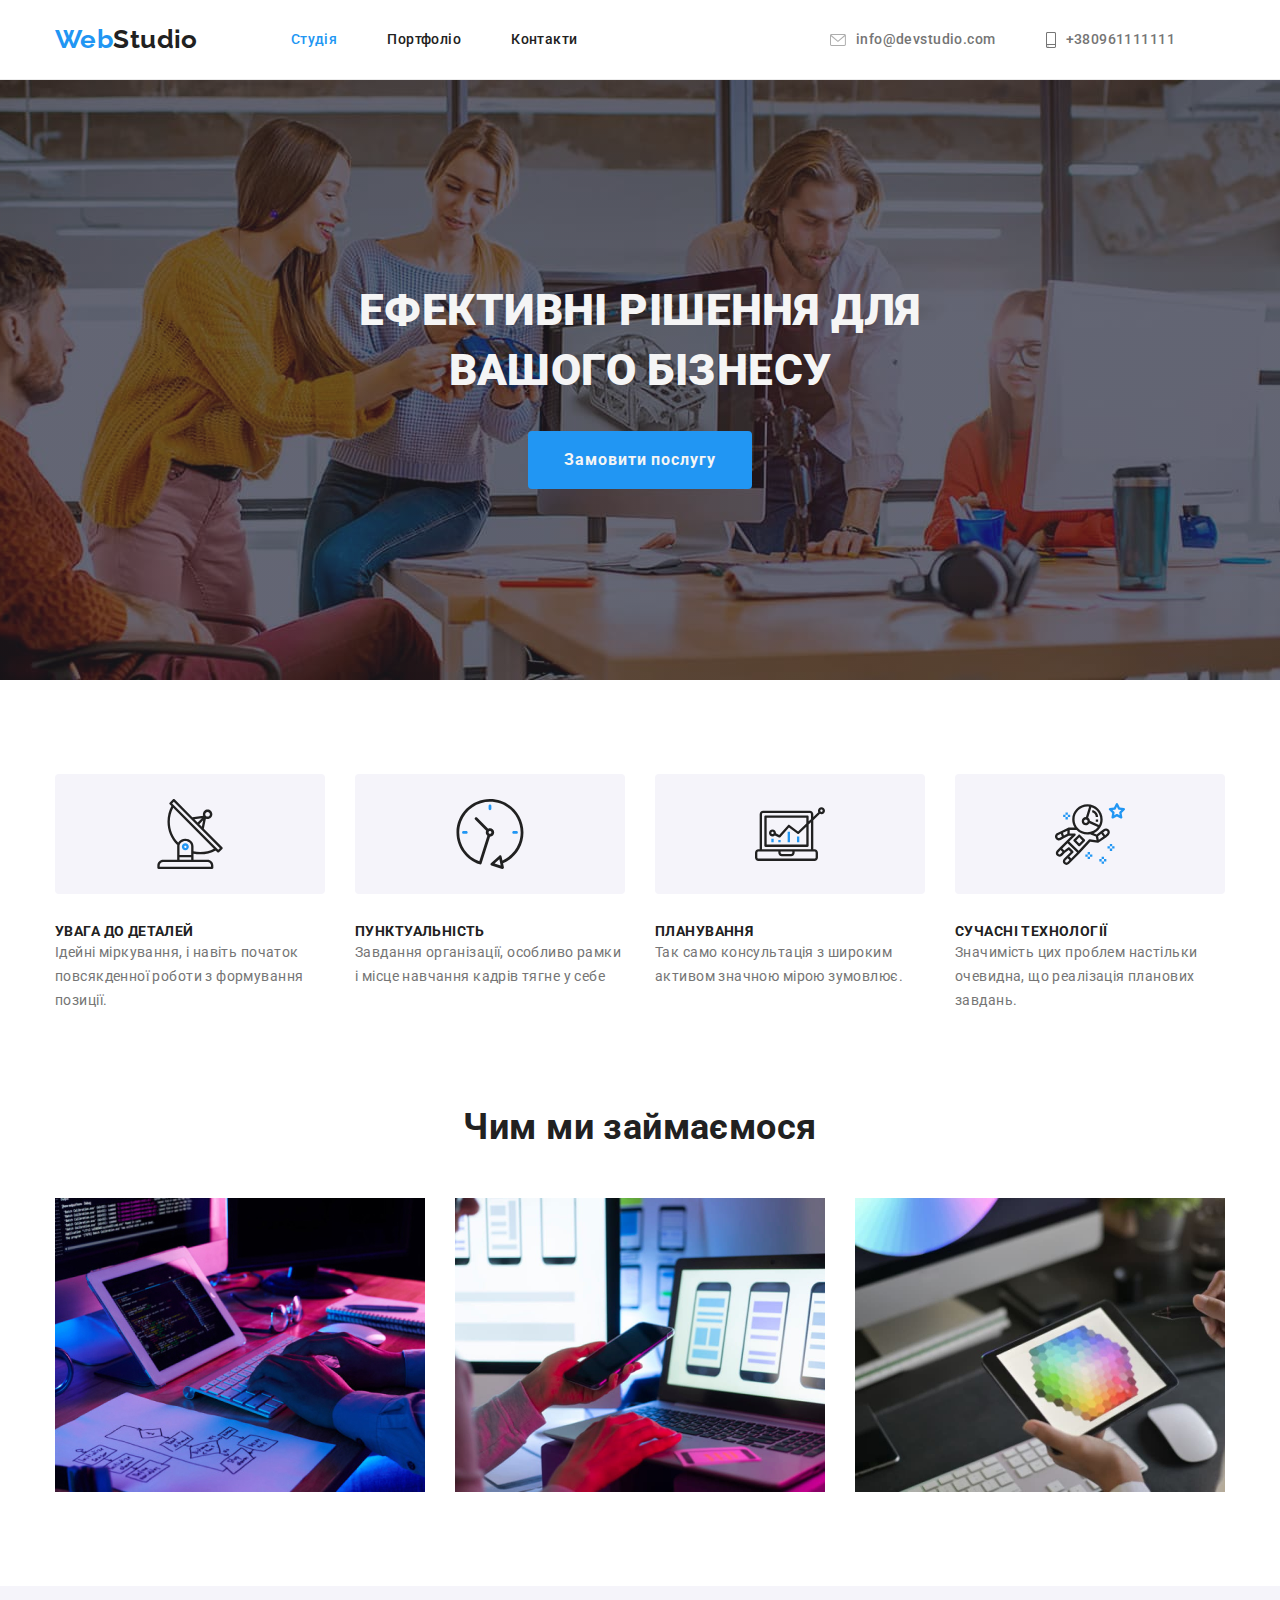
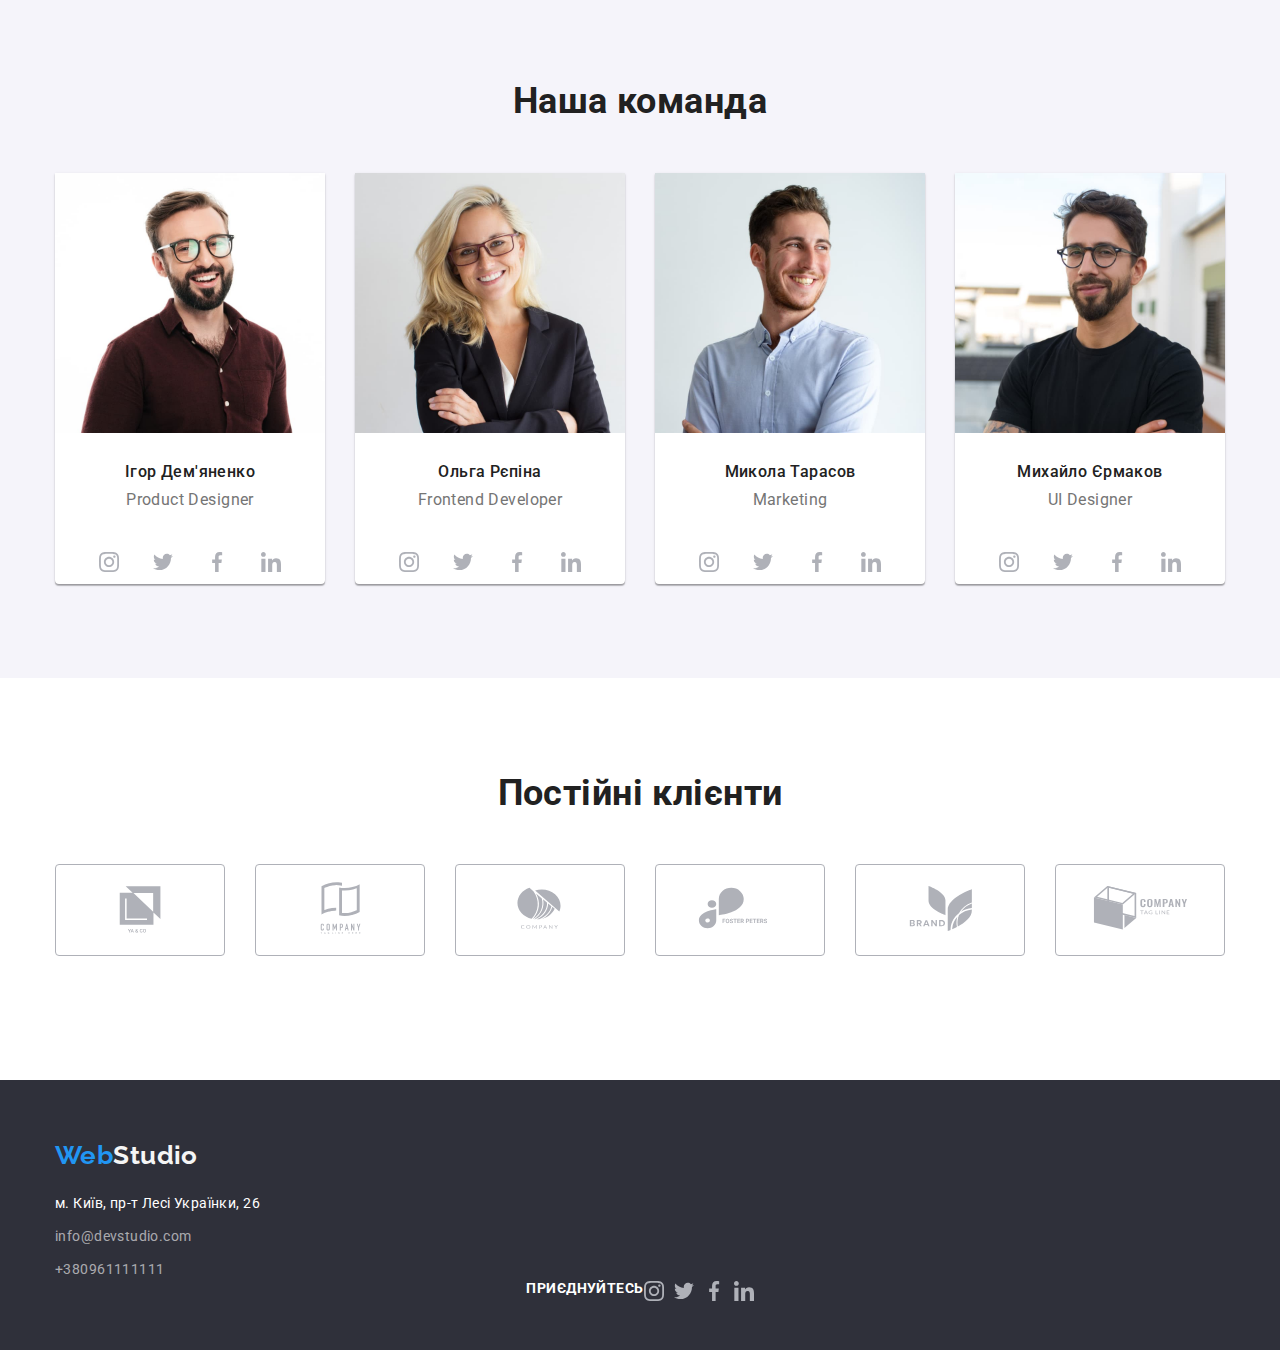
==== index.html @ 4e3a35bb "Initial commit" ====
<!DOCTYPE html>
<html lang="uk">
  <head>
    <meta charset="UTF-8" />
    <meta http-equiv="X-UA-Compatible" content="IE=edge" />
    <meta name="viewport" content="width=device-width, initial-scale=1.0" />

    <title>Web Studio</title>

    <!-- Стилі -->

    <link rel="preconnect" href="https://fonts.googleapis.com" />
    <link rel="preconnect" href="https://fonts.gstatic.com" crossorigin />
    <link
      href="https://fonts.googleapis.com/css2?family=Raleway:wght@700&family=Roboto:wght@400;500;700;900&display=swap"
      rel="stylesheet"
    />
    <link
      rel="stylesheet"
      href="https://cdnjs.cloudflare.com/ajax/libs/modern-normalize/1.1.0/modern-normalize.min.css"
    />
    <link rel="stylesheet" href="./css/styles.css" />
  </head>

  <body>
    <!-- Шапка -->

    <header class="header">
      <div class="container main-nav">
        <nav class="main-nav">
          <a id="logo" href="./index.html" class="logo-pr"
            ><span class="logo-head">Web</span>Studio</a
          >

          <ul class="nav-list">
            <li class="item">
              <a href="" class="nav-link current">Студія</a>
            </li>
            <li class="item">
              <a href="./portfolio.html" class="nav-link">Портфоліо</a>
            </li>
            <li class="item"><a href="" class="nav-link">Контакти</a></li>
          </ul>
        </nav>

        <!--Контакти-->

        <ul class="nav-contact">
          <li>
            <a href="mailto:info@devstudio.com" class="contact-link">
              <svg class="header-icon" width="16" height="12">
                <use href="./images/symbol-defs.svg#icon-envelope"></use>
              </svg>
              info@devstudio.com
            </a>
          </li>
          <li>
            <a href="tel:+380961111111" class="contact-link">
              <svg class="header-icon" width="10" height="16">
                <use href="./images/symbol-defs.svg#icon-smartphone"></use>
              </svg>
              +380961111111</a
            >
          </li>
        </ul>
      </div>
    </header>

    <!-- Загальга Інформація-->

    <main>
      <!-- Гасло + замовлення -->

      <section class="hero section">
        <div class="container">
          <h1 class="hero-title">Ефективні рішення для вашого бізнесу</h1>
          <button class="button">Замовити послугу</button>
        </div>
      </section>

      <!-- Пояснення роботи  -->

      <section class="section about">
        <div class="container">
          <h2 class="visually-hidden">Прихований</h2>
          <ul class="title">
            <li class="list-title">
              <div class="bg-icon-title">
                <svg class="icon-hero" width="70" height="70">
                  <use href="./images/symbol-defs.svg#icon-antenna"></use>
                </svg>
              </div>
              <h3 class="about-title">УВАГА ДО ДЕТАЛЕЙ</h3>
              <p class="about-text">
                Ідейні міркування, і навіть початок повсякденної роботи з
                формування позиції.
              </p>
            </li>
            <li class="list-title icon-vector">
              <div class="bg-icon-title">
                <svg class="icon-hero" width="70" height="70">
                  <use href="./images/symbol-defs.svg#icon-clock"></use>
                </svg>
              </div>
              <h3 class="about-title">ПУНКТУАЛЬНІСТЬ</h3>
              <p class="about-text">
                Завдання організації, особливо рамки і місце навчання кадрів
                тягне у себе
              </p>
            </li>
            <li class="list-title icon-diagrama">
              <div class="bg-icon-title">
                <svg class="icon-hero" width="70" height="70">
                  <use href="./images/symbol-defs.svg#icon-diagram"></use>
                </svg>
              </div>
              <h3 class="about-title">ПЛАНУВАННЯ</h3>
              <p class="about-text">
                Так само консультація з широким активом значною мірою зумовлює.
              </p>
            </li>
            <li class="list-title icon-astronaut">
              <div class="bg-icon-title">
                <svg class="icon-hero" width="70" height="70">
                  <use href="./images/symbol-defs.svg#icon-astronaut"></use>
                </svg>
              </div>
              <h3 class="about-title">СУЧАСНІ ТЕХНОЛОГІЇ</h3>
              <p class="about-text">
                Значимість цих проблем настільки очевидна, що реалізація
                планових завдань.
              </p>
            </li>
          </ul>
        </div>
      </section>

      <!-- Чим займаємось -->

      <section class="section">
        <div class="container">
          <h2 class="section-title">Чим ми займаємося</h2>

          <ul class="work-list">
            <li class="works-item">
              <img src="./img/box.jpg" alt="комп'ютер" width="370" />
            </li>
            <li class="works-item">
              <img src="./img/image-1.jpg" alt="Телефон" width="370" />
            </li>
            <li class="works-item">
              <img src="./img/image-2.jpg" alt="Планшет" width="370" />
            </li>
          </ul>
        </div>
      </section>

      <!-- Працівники -->

      <section class="section team-work">
        <div class="container">
          <h2 class="section-title">Наша команда</h2>

          <ul class="team-list">
            <li class="team">
              <img
                src="./img/image-3.jpg"
                alt="Дизайнер продукту"
                width="270"
              />
              <div class="team-box">
                <h3 class="team-name">Ігор Дем'яненко</h3>
                <p lang="en" class="team-position">Product Designer</p>
              </div>

              <ul class="box-icon-iteam">
                <li>
                  <a
                    href="https://www.instagram.com/"
                    class="link-icon"
                    target="_blank"
                    rel="noopener nooreferrer nofollow "
                  >
                    <svg class="icon-team" width="20" height="20">
                      <use
                        href="./images/symbol-defs.svg#icon-instagram"
                        class="icon-team-style"
                      ></use>
                    </svg>
                  </a>
                </li>

                <li>
                  <a
                    href="https://twitter.com/"
                    class="link-icon"
                    target="_blank"
                    rel="noopener nooreferrer nofollow "
                  >
                    <svg class="icon-team" width="20" height="20">
                      <use
                        href="./images/symbol-defs.svg#icon-twitter"
                        class="icon-team-style"
                      ></use>
                    </svg>
                  </a>
                </li>

                <li>
                  <a
                    href="https://www.facebook.com/"
                    class="link-icon"
                    target="_blank"
                    rel="noopener nooreferrer nofollow "
                  >
                    <svg class="icon-team" width="20" height="20">
                      <use
                        href="./images/symbol-defs.svg#icon-facebook"
                        class="icon-team-style"
                      ></use>
                    </svg>
                  </a>
                </li>

                <li>
                  <a
                    href="https://www.linkedin.com/"
                    class="link-icon"
                    target="_blank"
                    rel="noopener nooreferrer nofollow "
                  >
                    <svg class="icon-team" width="20" height="20">
                      <use
                        href="./images/symbol-defs.svg#icon-linkedin"
                        class="icon-team-style"
                      ></use>
                    </svg>
                  </a>
                </li>
              </ul>
            </li>

            <li class="team">
              <img
                src="./img/image-4.jpg"
                alt="Фронтальний розробник"
                width="270"
              />
              <div class="team-box">
                <h3 class="team-name">Ольга Рєпіна</h3>
                <p lang="en" class="team-position">Frontend Developer</p>
              </div>

              <ul class="box-icon-iteam">
                <li>
                  <a
                    href="https://www.instagram.com/"
                    class="link-icon"
                    target="_blank"
                    rel="noopener nooreferrer nofollow "
                  >
                    <svg class="icon-team" width="20" height="20">
                      <use href="./images/symbol-defs.svg#icon-instagram"></use>
                    </svg>
                  </a>
                </li>
                <li>
                  <a
                    href="https://twitter.com/"
                    class="link-icon"
                    target="_blank"
                    rel="noopener nooreferrer nofollow "
                  >
                    <svg class="icon-team" width="20" height="20">
                      <use href="./images/symbol-defs.svg#icon-twitter"></use>
                    </svg>
                  </a>
                </li>
                <li>
                  <a
                    href="https://www.facebook.com/"
                    class="link-icon"
                    target="_blank"
                    rel="noopener nooreferrer nofollow "
                  >
                    <svg class="icon-team" width="20" height="20">
                      <use href="./images/symbol-defs.svg#icon-facebook"></use>
                    </svg>
                  </a>
                </li>
                <li>
                  <a
                    href="https://www.linkedin.com/"
                    class="link-icon"
                    target="_blank"
                    rel="noopener nooreferrer nofollow "
                  >
                    <svg class="icon-team" width="20" height="20">
                      <use href="./images/symbol-defs.svg#icon-linkedin"></use>
                    </svg>
                  </a>
                </li>
              </ul>
            </li>

            <li class="team">
              <img src="./img/image-5.jpg" alt="Маркетолог" width="270" />
              <div class="team-box">
                <h3 class="team-name">Микола Тарасов</h3>
                <p lang="en" class="team-position">Marketing</p>
              </div>

              <ul class="box-icon-iteam">
                <li>
                  <a
                    href="https://www.instagram.com/"
                    class="link-icon"
                    target="_blank"
                    rel="noopener nooreferrer nofollow "
                  >
                    <svg class="icon-team" width="20" height="20">
                      <use href="./images/symbol-defs.svg#icon-instagram"></use>
                    </svg>
                  </a>
                </li>
                <li>
                  <a
                    href="https://twitter.com/"
                    class="link-icon"
                    target="_blank"
                    rel="noopener nooreferrer nofollow "
                  >
                    <svg class="icon-team" width="20" height="20">
                      <use href="./images/symbol-defs.svg#icon-twitter"></use>
                    </svg>
                  </a>
                </li>
                <li>
                  <a
                    href="https://www.facebook.com/"
                    class="link-icon"
                    target="_blank"
                    rel="noopener nooreferrer nofollow "
                  >
                    <svg class="icon-team" width="20" height="20">
                      <use href="./images/symbol-defs.svg#icon-facebook"></use>
                    </svg>
                  </a>
                </li>
                <li>
                  <a
                    href="https://www.linkedin.com/"
                    class="link-icon"
                    target="_blank"
                    rel="noopener nooreferrer nofollow "
                  >
                    <svg class="icon-team" width="20" height="20">
                      <use href="./images/symbol-defs.svg#icon-linkedin"></use>
                    </svg>
                  </a>
                </li>
              </ul>
            </li>

            <li class="team">
              <img src="./img/image-6.jpg" alt="Дизайнер" width="270" />
              <div class="team-box">
                <h3 class="team-name">Михайло Єрмаков</h3>
                <p lang="en" class="team-position">UI Designer</p>
              </div>

              <ul class="box-icon-iteam">
                <li class>
                  <a
                    href="https://www.instagram.com/"
                    class="link-icon"
                    target="_blank"
                    rel="noopener nooreferrer nofollow "
                  >
                    <svg class="icon-team" width="20" height="20">
                      <use href="./images/symbol-defs.svg#icon-instagram"></use>
                    </svg>
                  </a>
                </li>

                <li>
                  <a
                    href="https://twitter.com/"
                    class="link-icon"
                    target="_blank"
                    rel="noopener nooreferrer nofollow "
                  >
                    <svg class="icon-team" width="20" height="20">
                      <use href="./images/symbol-defs.svg#icon-twitter"></use>
                    </svg>
                  </a>
                </li>

                <li>
                  <a
                    href="https://www.facebook.com/"
                    class="link-icon"
                    target="_blank"
                    rel="noopener nooreferrer nofollow "
                  >
                    <svg class="icon-team" width="20" height="20">
                      <use href="./images/symbol-defs.svg#icon-facebook"></use>
                    </svg>
                  </a>
                </li>

                <li>
                  <a
                    href="https://www.linkedin.com/"
                    class="link-icon"
                    target="_blank"
                    rel="noopener nooreferrer nofollow "
                  >
                    <svg class="icon-team" width="20" height="20">
                      <use href="./images/symbol-defs.svg#icon-linkedin"></use>
                    </svg>
                  </a>
                </li>
              </ul>
            </li>
          </ul>
        </div>
      </section>

      <!-- Compagny team -->

      <section class="section">
        <div class="container"></div>
        <h2 class="section-title">Постійні клієнти</h2>
        <ul class="reg-custom">
          <li class="compagny">
            <a href="" class="link-compagny">
              <svg class="icon-compagny" width="106" height="60">
                <use href="./images/symbol-defs.svg#icon-Logo-1"></use>
              </svg>
            </a>
          </li>

          <li class="compagny">
            <a href="" class="link-compagny">
              <svg class="icon-compagny" width="106" height="60">
                <use href="./images/symbol-defs.svg#icon-Logo-2"></use>
              </svg>
            </a>
          </li>

          <li class="compagny">
            <a href="" class="link-compagny">
              <svg class="icon-compagny" width="106" height="60">
                <use href="./images/symbol-defs.svg#icon-Logo-3"></use>
              </svg>
            </a>
          </li>

          <li class="compagny">
            <a href="" class="link-compagny">
              <svg class="icon-compagny" width="106" height="60">
                <use href="./images/symbol-defs.svg#icon-Logo-4"></use>
              </svg>
            </a>
          </li>

          <li class="compagny">
            <a href="" class="link-compagny">
              <svg class="icon-compagny" width="106" height="60">
                <use href="./images/symbol-defs.svg#icon-Logo-5"></use>
              </svg>
            </a>
          </li>

          <li class="compagny">
            <a href="" class="link-compagny">
              <svg class="icon-compagny" width="106" height="60">
                <use href="./images/symbol-defs.svg#icon-Logo-6"></use>
              </svg>
            </a>
          </li>
        </ul>
      </section>
    </main>

    <!-- Футер -->

    <footer class="order">
      <div class="container">
        <a id="logo-footer" href="./index.html" class="logo"
          ><span class="logo-footer">Web</span>Studio</a
        >

        <address class="adress">
          <ul class="information">
            <li class="information">
              <a
                href="https://goo.gl/maps/iiFqqTPr8g5T6caD6"
                class="mail"
                target="_blank"
                title="Google Maps"
                >м. Київ, пр-т Лесі Українки, 26</a
              >
            </li>
            <li class="information">
              <a href="mailto:info@devstudio.com" class="info"
                >info@devstudio.com</a
              >
            </li>
            <li class="information">
              <a href="tel:+380961111111" class="info">+380961111111</a>
            </li>
          </ul>
        </address>
      </div>

      <!-- Social -->

      <div class="box-icon-foot">
        <h3 class="about-title social">Приєднуйтесь</h3>
        <ul class="box-icon-iteam">
          <li>
            <a
              href="https://www.instagram.com/"
              target="_blank"
              rel="noopener nooreferrer nofollow "
            >
              <svg class="icon-team" width="20" height="20">
                <use href="./images/symbol-defs.svg#icon-instagram"></use>
              </svg>
            </a>
          </li>
          <li>
            <a
              href="https://twitter.com/"
              target="_blank"
              rel="noopener nooreferrer nofollow "
            >
              <svg class="icon-team" width="20" height="20">
                <use href="./images/symbol-defs.svg#icon-twitter"></use>
              </svg>
            </a>
          </li>
          <li>
            <a
              href="https://www.facebook.com/"
              target="_blank"
              rel="noopener nooreferrer nofollow "
            >
              <svg class="icon-team" width="20" height="20">
                <use href="./images/symbol-defs.svg#icon-facebook"></use>
              </svg>
            </a>
          </li>
          <li>
            <a
              href="https://www.linkedin.com/"
              target="_blank"
              rel="noopener nooreferrer nofollow "
            >
              <svg class="icon-team" width="20" height="20">
                <use href="./images/symbol-defs.svg#icon-linkedin"></use>
              </svg>
            </a>
          </li>
        </ul>
      </div>
    </footer>
  </body>
</html>
---- css/styles.css ----
:root {
    --primary-text-color: #212121;
    --primary-white-color:  #F5F5F5;
    --title-text-color:#757575;
    --actent-color: #2196F3;
}


body {
    background-color: #ffffff;
    color: var(--primary-text-color);
    font-family: Roboto, sans-serif;
    letter-spacing: 0.03em;
    font-size: 14px;
    
}

h1,h2,h3,h4,h5,h6,p {
    margin: 0px;
}
 


ul {
    list-style: none;
    padding: 0;
    margin:0 ;
}

.visually-hidden {
    position: absolute;
    width: 1px;
    height: 1px;
    margin: -1px;
    border: 0;
    padding: 0;
    
    white-space: nowrap;
    clip-path: inset(100%);
    clip: rect(0 0 0 0);
    overflow: hidden;
}

/* header */

.header{
    border-bottom: 1px solid #ececec;
    padding: 24px 0;
}

.header-icon{
    margin-right: 10px;
    fill: #757575;
}

.header-icon:hover,
.header-icon:focus{
    fill: var(--actent-color);
}



/* contaire */

.container{
    width: 1200px;
    margin-left: auto;
    margin-right: auto;
    padding-left: 15px;
    padding-right: 15px;
}

.project-icon {
    display: flex;
    flex-wrap: wrap;
    gap: 30px;
    margin-top: 34px;
}

.project-titles{

width: calc((100% - 60px) / 3);

border: 1px solid #EEEEEE;
}

.project-title{
    color: var(--primary-text-color);
    font-size: 18px;
    line-height: 2;
    letter-spacing: 0.06em;
    }
    
    .project-list{
    color: var(--title-text-color);
    font-size: 16px;
    line-height: 1.88;
    margin-top: 4px;
    }

 .box-title{
  padding:20px 24px;
 }




.main-nav {
    display: flex;
    align-items: center ;
    margin-right: auto;
}


/* site-nav */

.contact-link , 
.nav-link{
    display: block;


    color:  var(--primary-text-color);
    font-weight: 500;
    line-height: 1.14;
    text-decoration: none;
}


.contact-link {
    margin-right: 50px;
    color: #757575;
    align-items: center;
    display: flex;
}

.contact-link:hover,
.contact-link:focus {
    color: var(--actent-color);
}

.nav-contact {
    display: flex;
    list-style: none;
    align-items: center;
}

 .nav-link:hover,
 .nav-link:focus{
color: var(--actent-color);
}

.nav-link.current{
    color: var(--actent-color);
}

.nav-list{
    display: flex;
    margin-left: 93px;
}

.nav-list .item:not(:last-child) {
    margin-right: 50px;
}


/* Section */

.section{
    padding-bottom: 94px;
    padding-top: 94px;
     
}



.list-title{
    margin-right: 30px;
    width: 270px;
}

.list-title:last-child {
    margin-right: 0;
}
    
.title {
    list-style: none;
    display: flex;
}

.section-title {
    font-size: 36px;
    line-height: 1.17;
    text-align: center;
    margin-bottom: 50px;
    margin-top: 0;
}

    .bg-icon-title{
    display: flex;
    align-items: center;
    justify-content: center;
    margin-bottom: 30px;  
    width: 270px;
    height: 120px;
    border-radius: 4px;
    background-color: #F5F4FA;

    }


.about{
    padding-bottom: 0;
}

.about-text{
color: var(--title-text-color);
font-size: 14px;
line-height: 1.72;

}
.about-title{
font-size: 14px;
line-height: 1.14; 
text-transform: uppercase;
}

.work-list {
    color: #212121;
    list-style: none;
    display: flex;
    align-items: center;
}

.works-item:not(:last-child) {
    margin-right: 30px;
}

.team{
    width: 270px;
    background-color: #ffffff;
    box-shadow: 0px 1px 3px rgba(0, 0, 0, 0.12), 0px 1px 1px rgba(0, 0, 0, 0.14), 0px 2px 1px rgba(0, 0, 0, 0.2);
    border-radius: 0px 0px 4px 4px;
}

.team-list{
    display: flex;
    align-items: center;
}




.team:not(:last-child) {
    margin-right: 30px;
}

.team-name{
margin-bottom: 10px;

color: var(--primary-text-color);
font-weight: 500;
font-size: 16px;
line-height: 1.18;
text-align: center;
}

.team-position{


color: var(--title-text-color);
font-size: 16px;
line-height: 1.18;
text-align: center;

}

.team-work{
    background-color: #F5F4FA;;
}

.team-box{
    padding: 30px 0px;
}

img{
    display: block;
}


/* Hero */
.hero-title {
width: 696px;
margin: 0 auto;
margin-bottom: 30px;

color: var(--primary-white-color);
    font-weight: 900;
    font-size: 44px;
    line-height: 1.37;
    text-align: center;
    text-transform: uppercase;
}

.hero{
max-width: 1600px;
height: 600px;
margin-left: auto;
margin-right: auto;
padding: 200px 0;
background-repeat: no-repeat;
background-position: center;
background-size: cover;
text-align: center;
background-color: var(--title-text-color);

background-image:linear-gradient(to right, rgba(47, 48, 58, 0.4), rgba(47, 48, 58, 0.4)),
url('../img/br-studio.jpg');  
}

/* Button */
.button{
    
border-radius: 4px;

padding: 10px 32px;

    color:var(--primary-white-color); 
    background-color: var(--actent-color);
    cursor: pointer;
    border: 4px solid transparent;

    font-weight: 700;
    font-size: 16px;
    line-height: 1.87;
    letter-spacing: 0.06em;
    
    
}

.button-portfolio{
    padding: 6px 22px;
    color:#000000;
    background-color: #F5F4FA;
    font-weight: 500;
    font-size: 16px;
    line-height: 1.63;
    border-radius: 4px;
    text-align: center;
    border: 4px solid transparent;
    cursor: pointer;
}

.button-portfolio:hover,
.button-portfolio:focus {
    color: #ffffff;
    background-color: var(--actent-color);
}

.box-button{
    display: flex;
    justify-content:center;
    gap:8px;
}

/* Logo */

.logo , 
.logo-pr {
font-family: 'Raleway';
font-weight: 700;
font-size: 26px;
line-height: 1.2;
text-decoration: none;
}

.logo {
    color: #F5F5F5;
}

.information{
    display: flex;
    flex-direction: column;
    gap: 9px;
}

.logo-pr {
color: #212121;
list-style: none;
}

.logo-head , 
.logo-footer {
 color: #2196F3;
 text-decoration: none;
}

/* adress */

.adress{
    margin-top: 20px;
}

.order{
    background-color: #2F303A;
    height: 270px;
    padding:60px 0;
}

.info , 
.mail {
font-style: normal;
line-height: 1.71;
}

.mail {
    color: #ffffff;
    text-decoration: none;
}

/* info */

.info {
color: rgba(255, 255, 255, 0.6);
 text-decoration: none;
}

.info:hover,
.info:focus{
    color: var(--actent-color);
}

/* Постійні клієнти */

.reg-custom {
    display: flex;
    justify-content: center;
}

.compagny{
    align-items: center;
    display: inline-flex;
    margin-bottom: 30px;
    width: 170px;
    height: 92px;
    border:1px solid #AFB1B8;
    border-radius: 4px;
    /* filter: drop-shadow(0px 4px 4px rgba(0, 0, 0, 0.25)); */
}

.compagny:not(:last-child) {
    margin-right: 30px;
}


.box-icon-iteam {
    display: flex;
    justify-content: center;
    gap:10px;
}

.icon-compagny{
    margin-left: 32px;
}

.icon-team{
    fill: currentColor;
}

.link-icon{
    display: flex;
    align-items: center;
    padding: 12px;
    border-radius: 50%;
    color:var(--primary-white-color);
}


.link-icon:focus,
.link-icon:hover{
color:var(--primary-white-color);
background:var(--actent-color);
}

.box-icon-foot{
    display: flex;
    justify-content: center;
}

.social{
color: #ffffff;
}
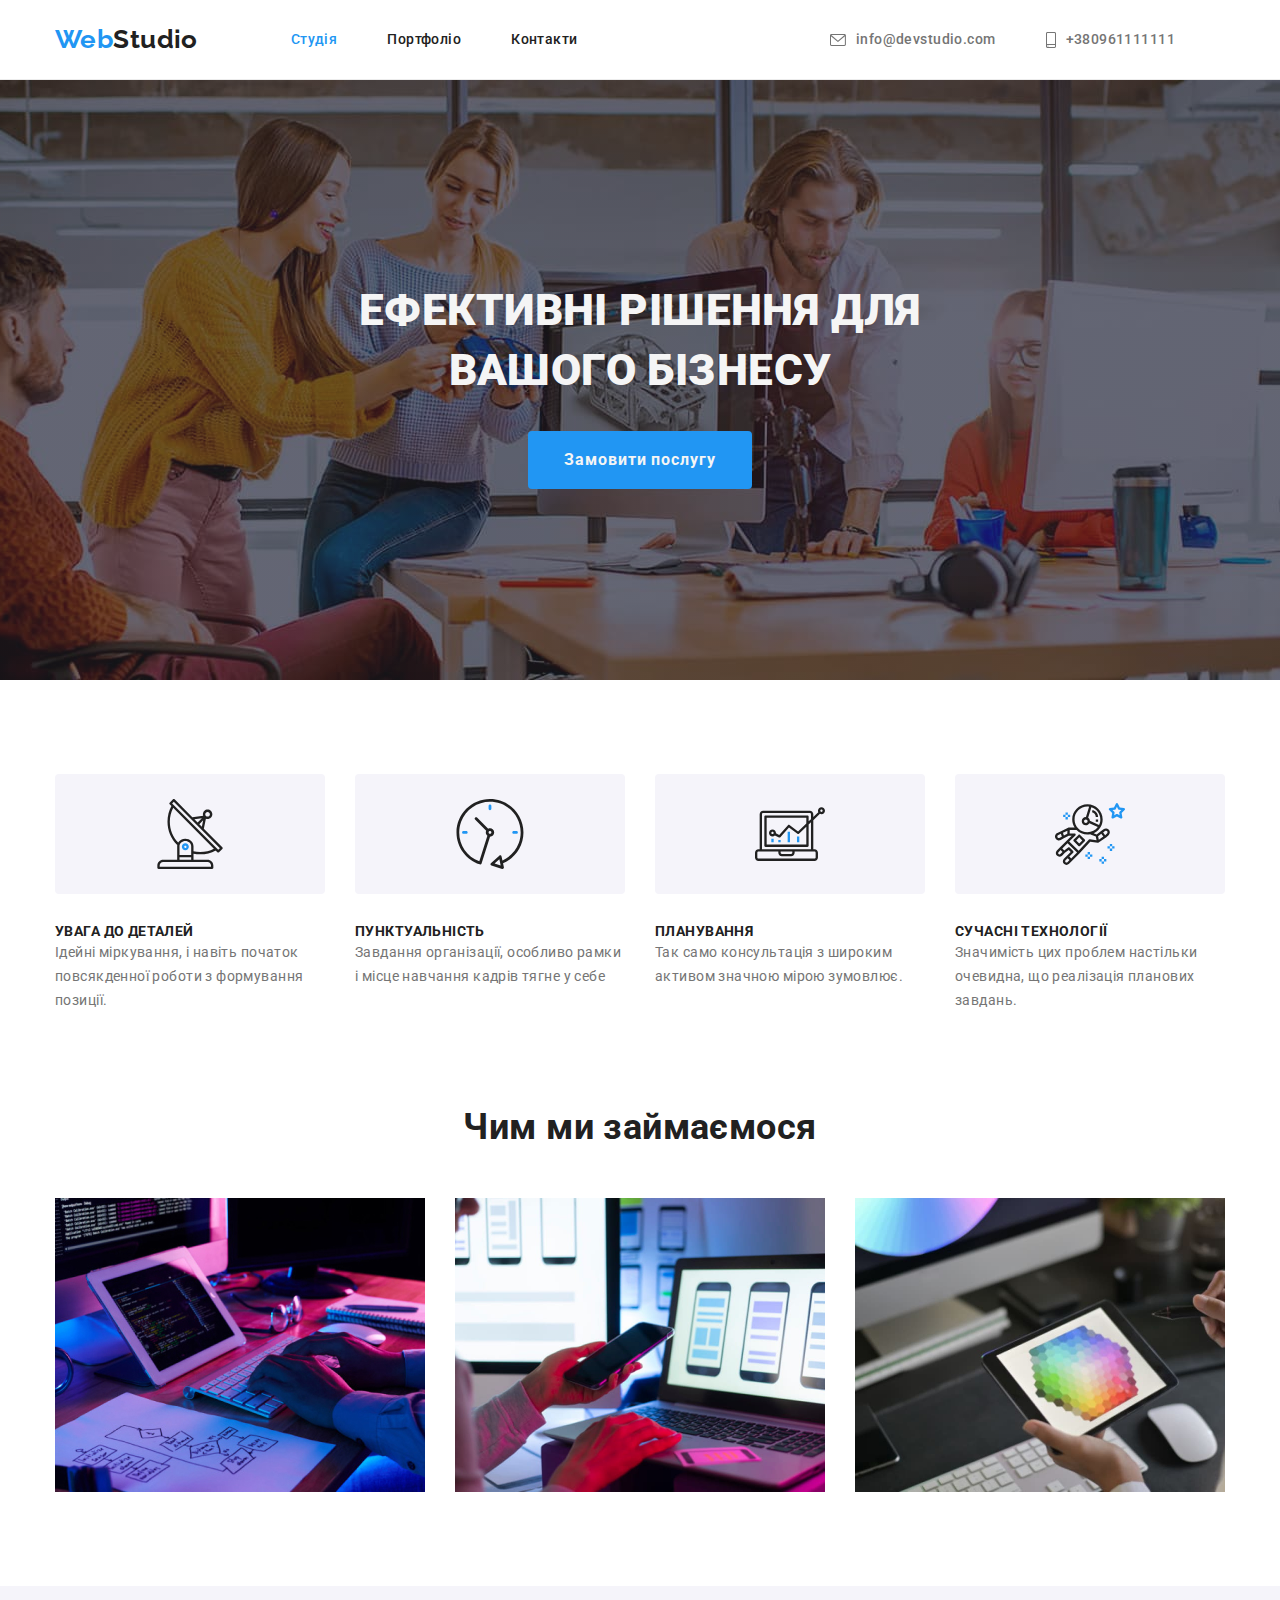
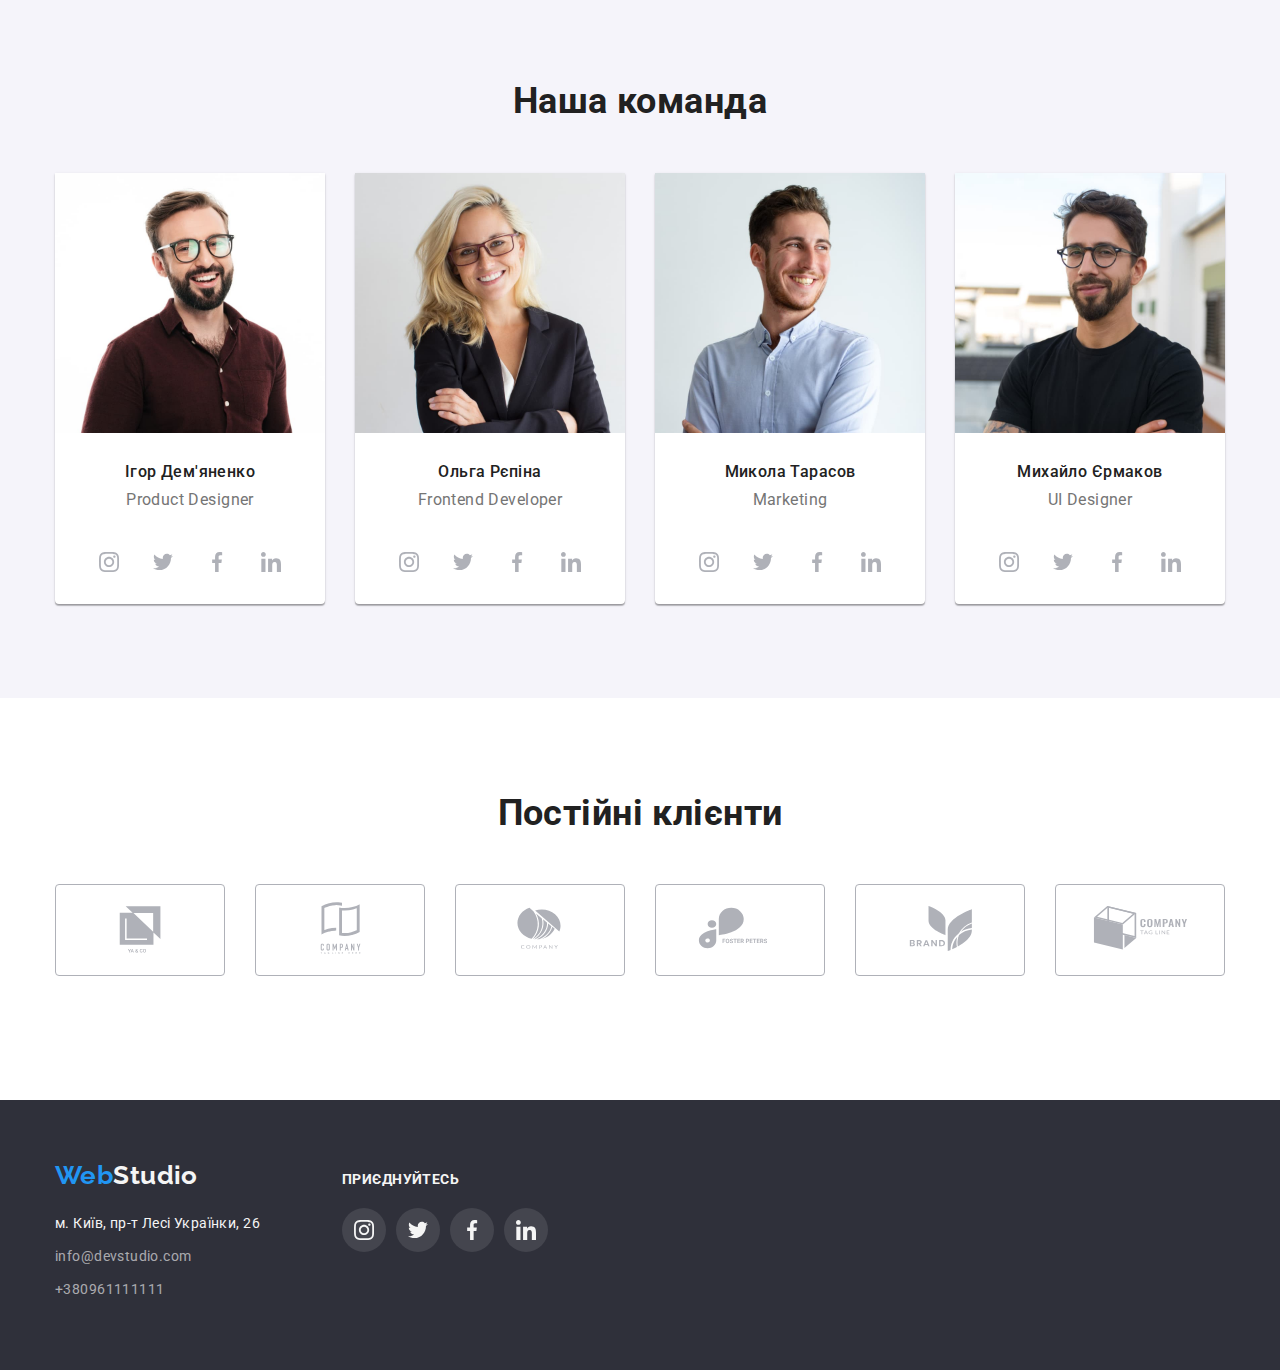
==== commit 69d6ef7d: "hw-04" ====
--- a/index.html
+++ b/index.html
@@ -487,84 +487,89 @@
     <!-- Футер -->
 
     <footer class="order">
-      <div class="container">
-        <a id="logo-footer" href="./index.html" class="logo"
-          ><span class="logo-footer">Web</span>Studio</a
-        >
-
-        <address class="adress">
-          <ul class="information">
-            <li class="information">
+      <div class="container box-footer">
+        <div>
+          <a id="logo-footer" href="./index.html" class="logo"
+            ><span class="logo-footer">Web</span>Studio</a
+          >
+          <address class="adress">
+            <ul class="information">
+              <li class="information">
+                <a
+                  href="https://goo.gl/maps/iiFqqTPr8g5T6caD6"
+                  class="mail"
+                  target="_blank"
+                  title="Google Maps"
+                  >м. Київ, пр-т Лесі Українки, 26</a
+                >
+              </li>
+              <li class="information">
+                <a href="mailto:info@devstudio.com" class="info"
+                  >info@devstudio.com</a
+                >
+              </li>
+              <li class="information">
+                <a href="tel:+380961111111" class="info">+380961111111</a>
+              </li>
+            </ul>
+          </address>
+        </div>
+
+        <!-- Social -->
+
+        <div class="box-icon-foot">
+          <h3 class="about-title social">Приєднуйтесь</h3>
+          <ul class="box-icon-iteam">
+            <li>
               <a
-                href="https://goo.gl/maps/iiFqqTPr8g5T6caD6"
-                class="mail"
+                class="link-icon icon-social"
+                href="https://www.instagram.com/"
                 target="_blank"
-                title="Google Maps"
-                >м. Київ, пр-т Лесі Українки, 26</a
+                rel="noopener nooreferrer nofollow "
               >
-            </li>
-            <li class="information">
-              <a href="mailto:info@devstudio.com" class="info"
-                >info@devstudio.com</a
+                <svg class="icon-team" width="20" height="20">
+                  <use href="./images/symbol-defs.svg#icon-instagram"></use>
+                </svg>
+              </a>
+            </li>
+            <li>
+              <a
+                class="link-icon icon-social"
+                href="https://twitter.com/"
+                target="_blank"
+                rel="noopener nooreferrer nofollow "
               >
-            </li>
-            <li class="information">
-              <a href="tel:+380961111111" class="info">+380961111111</a>
+                <svg class="icon-team" width="20" height="20">
+                  <use href="./images/symbol-defs.svg#icon-twitter"></use>
+                </svg>
+              </a>
+            </li>
+            <li>
+              <a
+                class="link-icon icon-social"
+                href="https://www.facebook.com/"
+                target="_blank"
+                rel="noopener nooreferrer nofollow "
+              >
+                <svg class="icon-team" width="20" height="20">
+                  <use href="./images/symbol-defs.svg#icon-facebook"></use>
+                </svg>
+              </a>
+            </li>
+            <li>
+              <a
+                class="link-icon icon-social"
+                href="https://www.linkedin.com/"
+                target="_blank"
+                rel="noopener nooreferrer nofollow "
+              >
+                <svg class="icon-team" width="20" height="20">
+                  <use href="./images/symbol-defs.svg#icon-linkedin"></use>
+                </svg>
+              </a>
             </li>
           </ul>
-        </address>
-      </div>
-
-      <!-- Social -->
-
-      <div class="box-icon-foot">
-        <h3 class="about-title social">Приєднуйтесь</h3>
-        <ul class="box-icon-iteam">
-          <li>
-            <a
-              href="https://www.instagram.com/"
-              target="_blank"
-              rel="noopener nooreferrer nofollow "
-            >
-              <svg class="icon-team" width="20" height="20">
-                <use href="./images/symbol-defs.svg#icon-instagram"></use>
-              </svg>
-            </a>
-          </li>
-          <li>
-            <a
-              href="https://twitter.com/"
-              target="_blank"
-              rel="noopener nooreferrer nofollow "
-            >
-              <svg class="icon-team" width="20" height="20">
-                <use href="./images/symbol-defs.svg#icon-twitter"></use>
-              </svg>
-            </a>
-          </li>
-          <li>
-            <a
-              href="https://www.facebook.com/"
-              target="_blank"
-              rel="noopener nooreferrer nofollow "
-            >
-              <svg class="icon-team" width="20" height="20">
-                <use href="./images/symbol-defs.svg#icon-facebook"></use>
-              </svg>
-            </a>
-          </li>
-          <li>
-            <a
-              href="https://www.linkedin.com/"
-              target="_blank"
-              rel="noopener nooreferrer nofollow "
-            >
-              <svg class="icon-team" width="20" height="20">
-                <use href="./images/symbol-defs.svg#icon-linkedin"></use>
-              </svg>
-            </a>
-          </li>
-        </ul>
+        </div>
       </div>
     </footer>
   </body>
--- a/css/styles.css
+++ b/css/styles.css
@@ -3,6 +3,7 @@
     --primary-white-color:  #F5F5F5;
     --title-text-color:#757575;
     --actent-color: #2196F3;
+    --icon-color:#AFB1B8;
 }
 
 
@@ -50,15 +51,8 @@
 
 .header-icon{
     margin-right: 10px;
-    fill: #757575;
-}
-
-.header-icon:hover,
-.header-icon:focus{
-    fill: var(--actent-color);
-}
-
-
+    fill:currentColor;
+}
 
 /* contaire */
 
@@ -352,7 +346,7 @@
 
 .button-portfolio:hover,
 .button-portfolio:focus {
-    color: #ffffff;
+    color: var(--primary-white-color);
     background-color: var(--actent-color);
 }
 
@@ -374,7 +368,7 @@
 }
 
 .logo {
-    color: #F5F5F5;
+    color: var(--primary-white-color);
 }
 
 .information{
@@ -384,13 +378,13 @@
 }
 
 .logo-pr {
-color: #212121;
+color: var(--primary-text-color);
 list-style: none;
 }
 
 .logo-head , 
 .logo-footer {
- color: #2196F3;
+ color: var(--actent-color);
  text-decoration: none;
 }
 
@@ -413,7 +407,7 @@
 }
 
 .mail {
-    color: #ffffff;
+    color: var(--primary-white-color);
     text-decoration: none;
 }
 
@@ -429,63 +423,94 @@
     color: var(--actent-color);
 }
 
-/* Постійні клієнти */
+/* icon team */
+
+.icon-team{
+    fill: currentColor;
+}
+
+.link-icon{
+    display: flex;
+    align-items: center;
+    padding: 12px;
+    border-radius: 50%;
+    color:var(--icon-color);
+}
+
+
+.link-icon:focus,
+.link-icon:hover{
+color:var(--primary-white-color);
+background:var(--actent-color);
+}
+
+
+/* Reg-custom */
 
 .reg-custom {
     display: flex;
     justify-content: center;
-}
-
-.compagny{
+    
+}
+
+.compagny {
     align-items: center;
     display: inline-flex;
     margin-bottom: 30px;
     width: 170px;
     height: 92px;
-    border:1px solid #AFB1B8;
+    border: 1px solid #AFB1B8;
     border-radius: 4px;
-    /* filter: drop-shadow(0px 4px 4px rgba(0, 0, 0, 0.25)); */
+    
+    
 }
 
 .compagny:not(:last-child) {
     margin-right: 30px;
 }
 
+.icon-compagny{
+fill: currentColor;
+}
+.link-compagny{
+color: var(--icon-color);
+}
 
 .box-icon-iteam {
     display: flex;
     justify-content: center;
-    gap:10px;
-}
-
-.icon-compagny{
+    gap: 10px;
+    margin-bottom: 20px;
+}
+
+.icon-compagny {
     margin-left: 32px;
 }
 
-.icon-team{
-    fill: currentColor;
-}
-
-.link-icon{
-    display: flex;
-    align-items: center;
+
+.compagny:hover,
+.compagny:focus{
+    border-color:var(--actent-color);
+    filter: drop-shadow(0px 4px 4px rgba(0, 0, 0, 0.25));
+
+}
+
+/* Social */
+.social {
+    margin-bottom: 20px;
+    color:var(--primary-white-color);
+}
+
+.box-footer{
+    display: flex;
+}
+
+.box-icon-foot {
     padding: 12px;
-    border-radius: 50%;
-    color:var(--primary-white-color);
-}
-
-
-.link-icon:focus,
-.link-icon:hover{
-color:var(--primary-white-color);
-background:var(--actent-color);
-}
-
-.box-icon-foot{
-    display: flex;
-    justify-content: center;
-}
-
-.social{
-color: #ffffff;
-}
+    margin-left: 70px;
+}
+
+.icon-social{
+color: var(--primary-white-color);
+background: rgba(255, 255, 255, 0.1);
+}
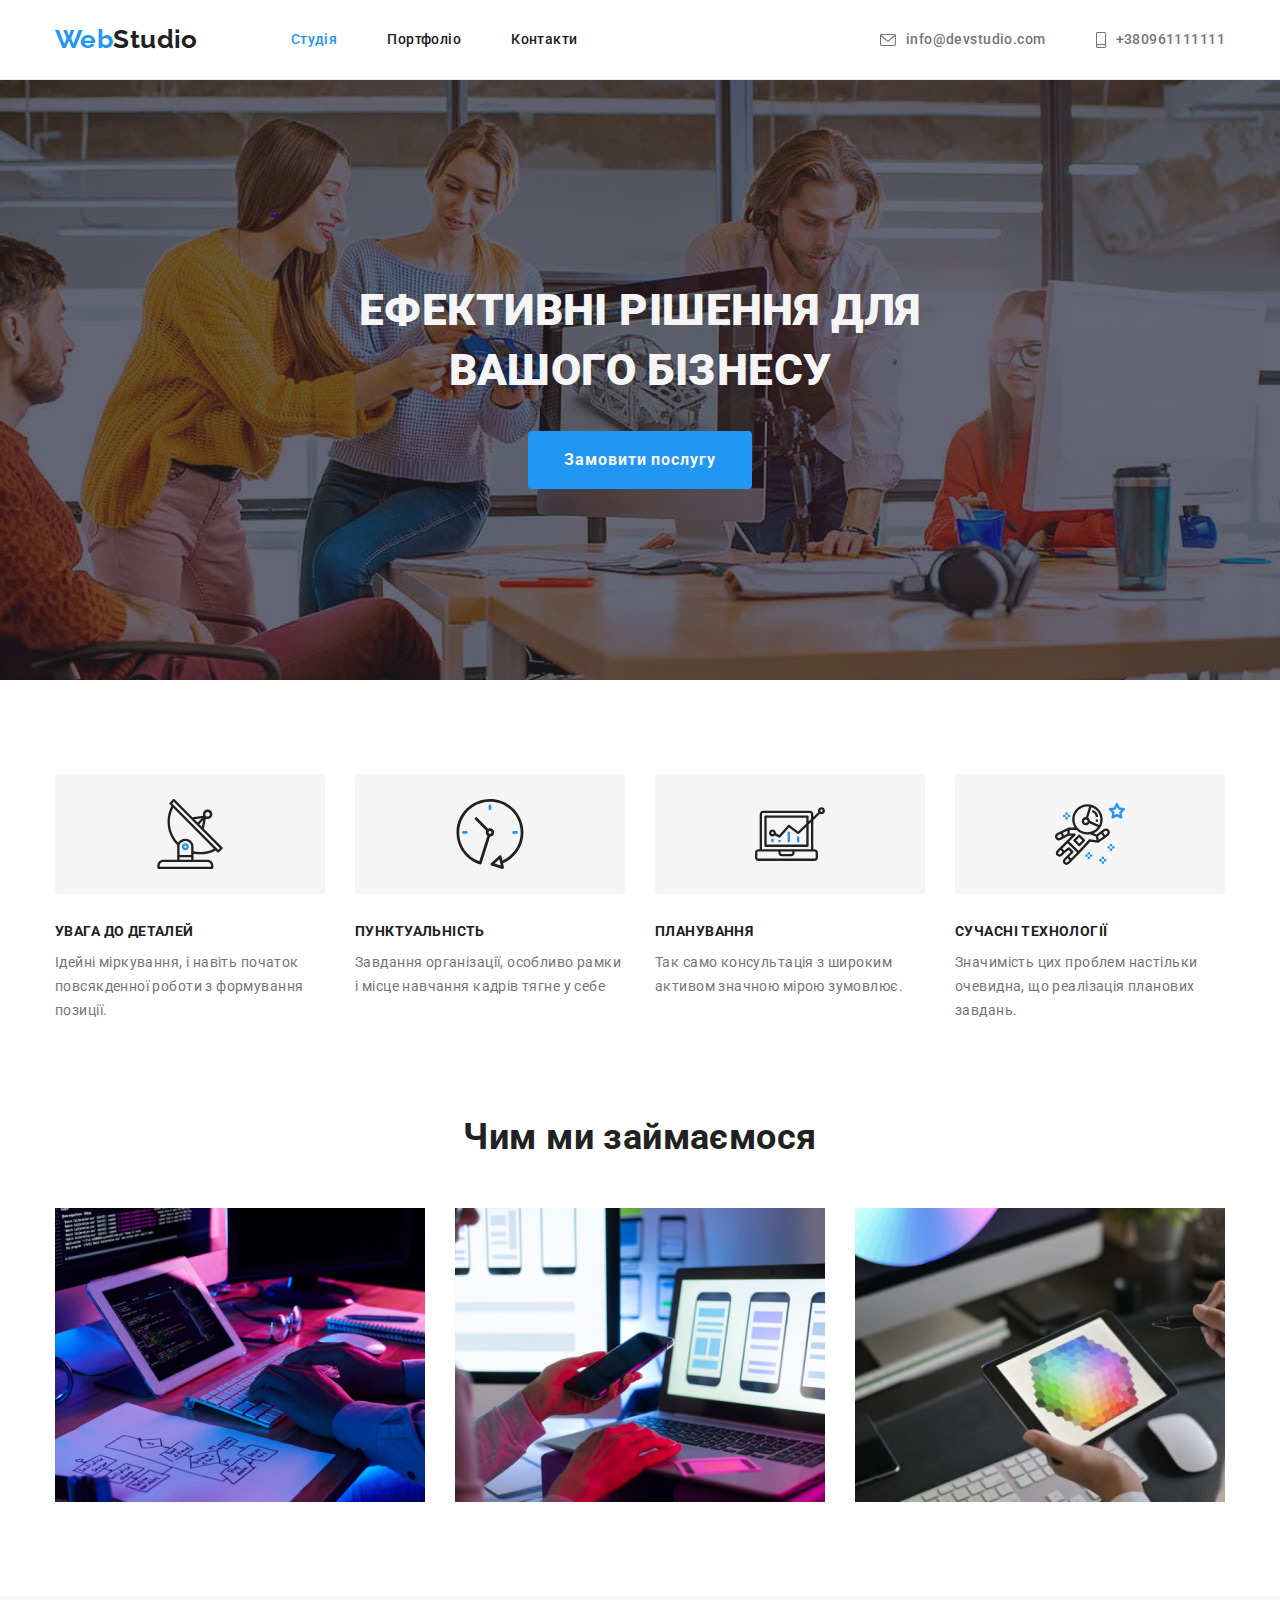
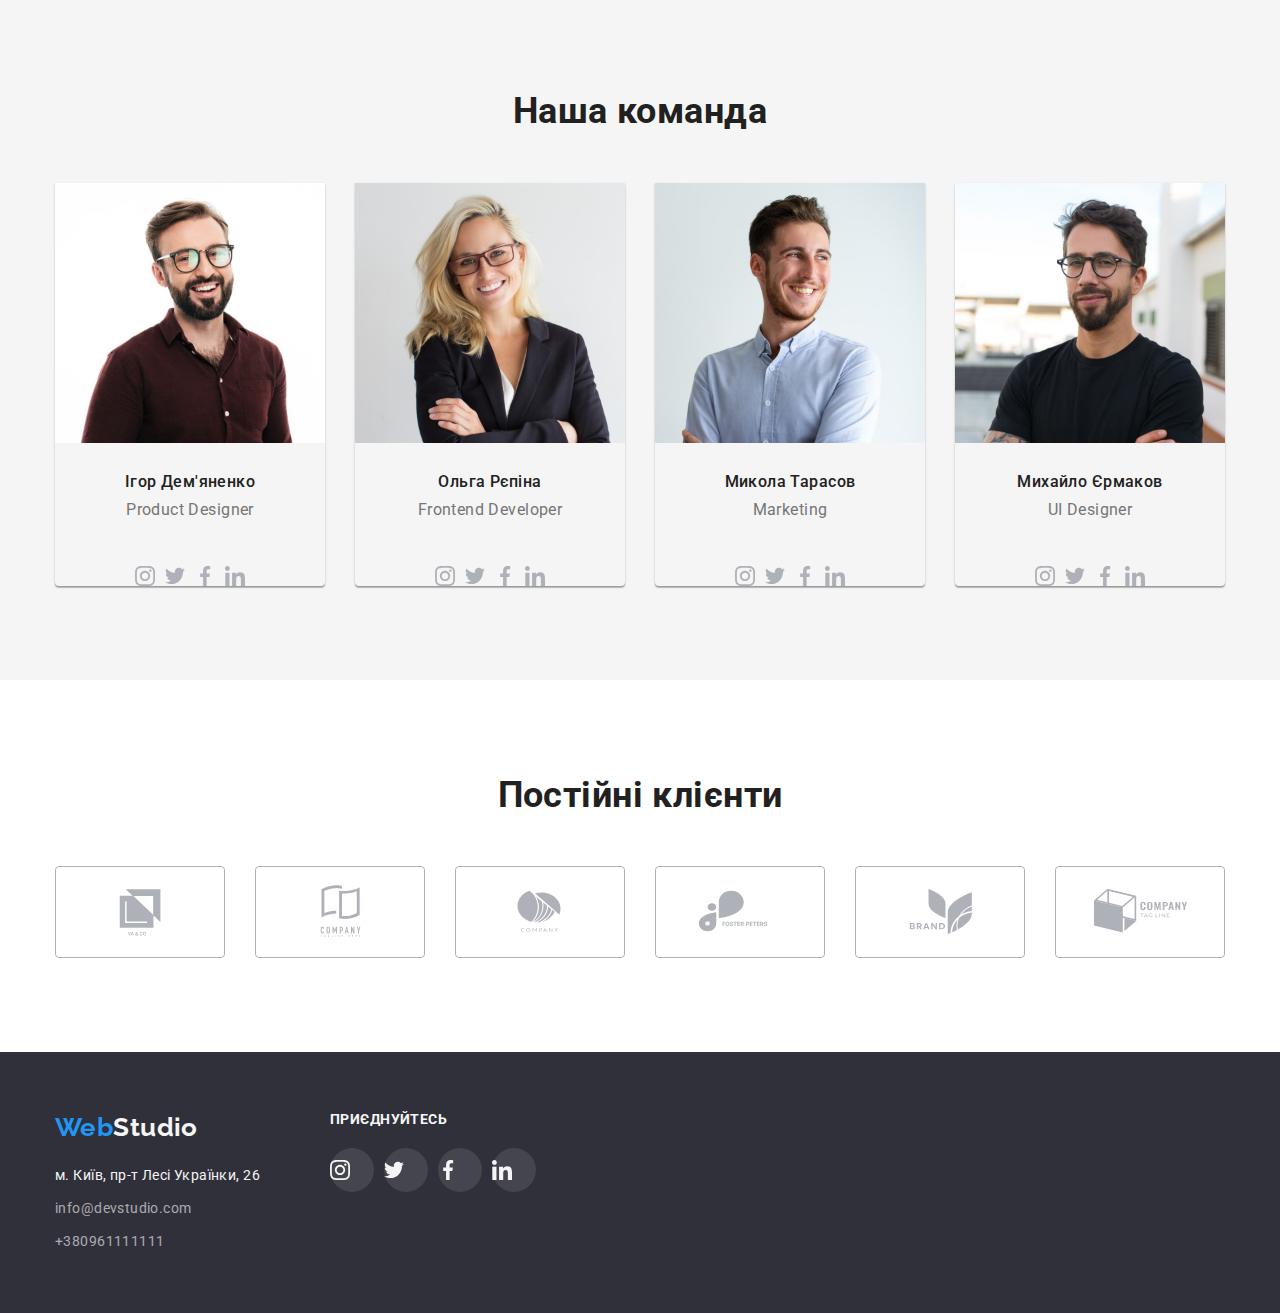
==== commit a672ba54: "hw-04" ====
--- a/index.html
+++ b/index.html
@@ -1,576 +1,459 @@
 <!DOCTYPE html>
 <html lang="uk">
-  <head>
-    <meta charset="UTF-8" />
-    <meta http-equiv="X-UA-Compatible" content="IE=edge" />
-    <meta name="viewport" content="width=device-width, initial-scale=1.0" />
-
-    <title>Web Studio</title>
-
-    <!-- Стилі -->
-
-    <link rel="preconnect" href="https://fonts.googleapis.com" />
-    <link rel="preconnect" href="https://fonts.gstatic.com" crossorigin />
-    <link
-      href="https://fonts.googleapis.com/css2?family=Raleway:wght@700&family=Roboto:wght@400;500;700;900&display=swap"
-      rel="stylesheet"
-    />
-    <link
-      rel="stylesheet"
-      href="https://cdnjs.cloudflare.com/ajax/libs/modern-normalize/1.1.0/modern-normalize.min.css"
-    />
-    <link rel="stylesheet" href="./css/styles.css" />
-  </head>
-
-  <body>
-    <!-- Шапка -->
-
-    <header class="header">
-      <div class="container main-nav">
-        <nav class="main-nav">
-          <a id="logo" href="./index.html" class="logo-pr"
-            ><span class="logo-head">Web</span>Studio</a
-          >
-
-          <ul class="nav-list">
-            <li class="item">
-              <a href="" class="nav-link current">Студія</a>
+
+<head>
+  <meta charset="UTF-8" />
+  <meta http-equiv="X-UA-Compatible" content="IE=edge" />
+  <meta name="viewport" content="width=device-width, initial-scale=1.0" />
+
+  <title>Web Studio</title>
+
+  <!-- Стилі -->
+
+  <link rel="preconnect" href="https://fonts.googleapis.com" />
+  <link rel="preconnect" href="https://fonts.gstatic.com" crossorigin />
+  <link href="https://fonts.googleapis.com/css2?family=Raleway:wght@700&family=Roboto:wght@400;500;700;900&display=swap"
+    rel="stylesheet" />
+  <link rel="stylesheet"
+    href="https://cdnjs.cloudflare.com/ajax/libs/modern-normalize/1.1.0/modern-normalize.min.css" />
+  <link rel="stylesheet" href="./css/styles.css" />
+</head>
+
+<body>
+  <!-- Шапка -->
+
+  <header class="header">
+    <div class="container main-nav">
+      <nav class="main-nav">
+        <a id="logo" href="./index.html" class="logo-pr"><span class="logo-head">Web</span>Studio</a>
+
+        <ul class="nav-list">
+          <li class="item">
+            <a href="" class="nav-link current">Студія</a>
+          </li>
+          <li class="item">
+            <a href="./portfolio.html" class="nav-link">Портфоліо</a>
+          </li>
+          <li class="item"><a href="" class="nav-link">Контакти</a></li>
+        </ul>
+      </nav>
+
+      <!--Контакти-->
+
+      <ul class="nav-contact">
+        <li>
+          <a href="mailto:info@devstudio.com" class="contact-link">
+            <svg class="header-icon" width="16" height="12">
+              <use href="./images/symbol-defs.svg#icon-envelope"></use>
+            </svg>
+            info@devstudio.com
+          </a>
+        </li>
+        <li>
+          <a href="tel:+380961111111" class="contact-link">
+            <svg class="header-icon" width="10" height="16">
+              <use href="./images/symbol-defs.svg#icon-smartphone"></use>
+            </svg>
+            +380961111111</a>
+        </li>
+      </ul>
+    </div>
+  </header>
+
+  <!-- Загальга Інформація-->
+
+  <main>
+    <!-- Гасло + замовлення -->
+
+    <section class="hero section">
+      <div class="container">
+        <h1 class="hero-title">Ефективні рішення для вашого бізнесу</h1>
+        <button class="button">Замовити послугу</button>
+      </div>
+    </section>
+
+    <!-- Пояснення роботи  -->
+
+    <section class="section about">
+      <div class="container">
+        <h2 class="visually-hidden">Прихований</h2>
+        <ul class="title">
+          <li class="list-title">
+            <div class="bg-icon-title">
+              <svg class="icon-hero" width="70" height="70">
+                <use href="./images/symbol-defs.svg#icon-antenna"></use>
+              </svg>
+            </div>
+            <h3 class="about-title">УВАГА ДО ДЕТАЛЕЙ</h3>
+            <p class="about-text">
+              Ідейні міркування, і навіть початок повсякденної роботи з
+              формування позиції.
+            </p>
+          </li>
+          <li class="list-title icon-vector">
+            <div class="bg-icon-title">
+              <svg class="icon-hero" width="70" height="70">
+                <use href="./images/symbol-defs.svg#icon-clock"></use>
+              </svg>
+            </div>
+            <h3 class="about-title">ПУНКТУАЛЬНІСТЬ</h3>
+            <p class="about-text">
+              Завдання організації, особливо рамки і місце навчання кадрів
+              тягне у себе
+            </p>
+          </li>
+          <li class="list-title icon-diagrama">
+            <div class="bg-icon-title">
+              <svg class="icon-hero" width="70" height="70">
+                <use href="./images/symbol-defs.svg#icon-diagram"></use>
+              </svg>
+            </div>
+            <h3 class="about-title">ПЛАНУВАННЯ</h3>
+            <p class="about-text">
+              Так само консультація з широким активом значною мірою зумовлює.
+            </p>
+          </li>
+          <li class="list-title icon-astronaut">
+            <div class="bg-icon-title">
+              <svg class="icon-hero" width="70" height="70">
+                <use href="./images/symbol-defs.svg#icon-astronaut"></use>
+              </svg>
+            </div>
+            <h3 class="about-title">СУЧАСНІ ТЕХНОЛОГІЇ</h3>
+            <p class="about-text">
+              Значимість цих проблем настільки очевидна, що реалізація
+              планових завдань.
+            </p>
+          </li>
+        </ul>
+      </div>
+    </section>
+
+    <!-- Чим займаємось -->
+
+    <section class="section">
+      <div class="container">
+        <h2 class="section-title">Чим ми займаємося</h2>
+
+        <ul class="work-list">
+          <li class="works-item">
+            <img src="./img/box.jpg" alt="комп'ютер" width="370" />
+          </li>
+          <li class="works-item">
+            <img src="./img/image-1.jpg" alt="Телефон" width="370" />
+          </li>
+          <li class="works-item">
+            <img src="./img/image-2.jpg" alt="Планшет" width="370" />
+          </li>
+        </ul>
+      </div>
+    </section>
+
+    <!-- Працівники -->
+
+    <section class="section team-work">
+      <div class="container">
+        <h2 class="section-title">Наша команда</h2>
+
+        <ul class="team-list">
+          <li class="team">
+            <img src="./img/image-3.jpg" alt="Дизайнер продукту" width="270" />
+            <div class="team-box">
+              <h3 class="team-name">Ігор Дем'яненко</h3>
+              <p lang="en" class="team-position">Product Designer</p>
+            </div>
+
+            <ul class="box-icon-iteam">
+              <li class="list-icon">
+                <a href="https://www.instagram.com/" class="link-icon" target="_blank"
+                  rel="noopener nooreferrer nofollow ">
+                  <svg class="icon-team" width="20" height="20">
+                    <use href="./images/symbol-defs.svg#icon-instagram" class="icon-team-style"></use>
+                  </svg>
+                </a>
+              </li>
+
+              <li class="list-icon">
+                <a href="https://twitter.com/" class="link-icon" target="_blank" rel="noopener nooreferrer nofollow ">
+                  <svg class="icon-team" width="20" height="20">
+                    <use href="./images/symbol-defs.svg#icon-twitter" class="icon-team-style"></use>
+                  </svg>
+                </a>
+              </li>
+
+              <li class="list-icon">
+                <a href="https://www.facebook.com/" class="link-icon" target="_blank"
+                  rel="noopener nooreferrer nofollow ">
+                  <svg class="icon-team" width="20" height="20">
+                    <use href="./images/symbol-defs.svg#icon-facebook" class="icon-team-style"></use>
+                  </svg>
+                </a>
+              </li>
+
+              <li class="list-icon">
+                <a href="https://www.linkedin.com/" class="link-icon" target="_blank"
+                  rel="noopener nooreferrer nofollow ">
+                  <svg class="icon-team" width="20" height="20">
+                    <use href="./images/symbol-defs.svg#icon-linkedin" class="icon-team-style"></use>
+                  </svg>
+                </a>
+              </li>
+            </ul>
+          </li>
+
+          <li class="team">
+            <img src="./img/image-4.jpg" alt="Фронтальний розробник" width="270" />
+            <div class="team-box">
+              <h3 class="team-name">Ольга Рєпіна</h3>
+              <p lang="en" class="team-position">Frontend Developer</p>
+            </div>
+
+            <ul class="box-icon-iteam">
+              <li class="list-icon">
+                <a href="https://www.instagram.com/" class="link-icon" target="_blank"
+                  rel="noopener nooreferrer nofollow ">
+                  <svg class="icon-team" width="20" height="20">
+                    <use href="./images/symbol-defs.svg#icon-instagram"></use>
+                  </svg>
+                </a>
+              </li>
+              <li class="list-icon">
+                <a href="https://twitter.com/" class="link-icon" target="_blank" rel="noopener nooreferrer nofollow ">
+                  <svg class="icon-team" width="20" height="20">
+                    <use href="./images/symbol-defs.svg#icon-twitter"></use>
+                  </svg>
+                </a>
+              </li>
+              <li class="list-icon">
+                <a href="https://www.facebook.com/" class="link-icon" target="_blank"
+                  rel="noopener nooreferrer nofollow ">
+                  <svg class="icon-team" width="20" height="20">
+                    <use href="./images/symbol-defs.svg#icon-facebook"></use>
+                  </svg>
+                </a>
+              </li>
+              <li class="list-icon">
+                <a href="https://www.linkedin.com/" class="link-icon" target="_blank"
+                  rel="noopener nooreferrer nofollow ">
+                  <svg class="icon-team" width="20" height="20">
+                    <use href="./images/symbol-defs.svg#icon-linkedin"></use>
+                  </svg>
+                </a>
+              </li>
+            </ul>
+          </li>
+
+          <li class="team">
+            <img src="./img/image-5.jpg" alt="Маркетолог" width="270" />
+            <div class="team-box">
+              <h3 class="team-name">Микола Тарасов</h3>
+              <p lang="en" class="team-position">Marketing</p>
+            </div>
+
+            <ul class="box-icon-iteam">
+              <li class="list-icon">
+                <a href="https://www.instagram.com/" class="link-icon" target="_blank"
+                  rel="noopener nooreferrer nofollow ">
+                  <svg class="icon-team" width="20" height="20">
+                    <use href="./images/symbol-defs.svg#icon-instagram"></use>
+                  </svg>
+                </a>
+              </li>
+              <li class="list-icon">
+                <a href="https://twitter.com/" class="link-icon" target="_blank" rel="noopener nooreferrer nofollow ">
+                  <svg class="icon-team" width="20" height="20">
+                    <use href="./images/symbol-defs.svg#icon-twitter"></use>
+                  </svg>
+                </a>
+              </li>
+              <li class="list-icon">
+                <a href="https://www.facebook.com/" class="link-icon" target="_blank"
+                  rel="noopener nooreferrer nofollow ">
+                  <svg class="icon-team" width="20" height="20">
+                    <use href="./images/symbol-defs.svg#icon-facebook"></use>
+                  </svg>
+                </a>
+              </li>
+              <li class="list-icon">
+                <a href="https://www.linkedin.com/" class="link-icon" target="_blank"
+                  rel="noopener nooreferrer nofollow ">
+                  <svg class="icon-team" width="20" height="20">
+                    <use href="./images/symbol-defs.svg#icon-linkedin"></use>
+                  </svg>
+                </a>
+              </li>
+            </ul>
+          </li>
+
+          <li class="team">
+            <img src="./img/image-6.jpg" alt="Дизайнер" width="270" />
+            <div class="team-box">
+              <h3 class="team-name">Михайло Єрмаков</h3>
+              <p lang="en" class="team-position">UI Designer</p>
+            </div>
+
+            <ul class="box-icon-iteam">
+              <li class="list-icon">
+                <a href="https://www.instagram.com/" class="link-icon" target="_blank"
+                  rel="noopener nooreferrer nofollow ">
+                  <svg class="icon-team" width="20" height="20">
+                    <use href="./images/symbol-defs.svg#icon-instagram"></use>
+                  </svg>
+                </a>
+              </li>
+
+              <li class="list-icon">
+                <a href="https://twitter.com/" class="link-icon" target="_blank" rel="noopener nooreferrer nofollow ">
+                  <svg class="icon-team" width="20" height="20">
+                    <use href="./images/symbol-defs.svg#icon-twitter"></use>
+                  </svg>
+                </a>
+              </li>
+
+              <li class="list-icon">
+                <a href="https://www.facebook.com/" class="link-icon" target="_blank"
+                  rel="noopener nooreferrer nofollow ">
+                  <svg class="icon-team" width="20" height="20">
+                    <use href="./images/symbol-defs.svg#icon-facebook"></use>
+                  </svg>
+                </a>
+              </li>
+
+              <li class="list-icon">
+                <a href="https://www.linkedin.com/" class="link-icon" target="_blank"
+                  rel="noopener nooreferrer nofollow ">
+                  <svg class="icon-team" width="20" height="20">
+                    <use href="./images/symbol-defs.svg#icon-linkedin"></use>
+                  </svg>
+                </a>
+              </li>
+            </ul>
+          </li>
+        </ul>
+      </div>
+    </section>
+
+    <!-- Compagny team -->
+
+    <section class="section">
+      <div class="container">
+        <h2 class="section-title">Постійні клієнти</h2>
+        <ul class="reg-custom">
+          <li class="compagny">
+            <a href="" class="link-compagny">
+              <svg class="icon-compagny" width="106" height="60">
+                <use href="./images/symbol-defs.svg#icon-Logo-1"></use>
+              </svg>
+            </a>
+          </li>
+
+          <li class="compagny">
+            <a href="" class="link-compagny">
+              <svg class="icon-compagny" width="106" height="60">
+                <use href="./images/symbol-defs.svg#icon-Logo-2"></use>
+              </svg>
+            </a>
+          </li>
+
+          <li class="compagny">
+            <a href="" class="link-compagny">
+              <svg class="icon-compagny" width="106" height="60">
+                <use href="./images/symbol-defs.svg#icon-Logo-3"></use>
+              </svg>
+            </a>
+          </li>
+
+          <li class="compagny">
+            <a href="" class="link-compagny">
+              <svg class="icon-compagny" width="106" height="60">
+                <use href="./images/symbol-defs.svg#icon-Logo-4"></use>
+              </svg>
+            </a>
+          </li>
+
+          <li class="compagny">
+            <a href="" class="link-compagny">
+              <svg class="icon-compagny" width="106" height="60">
+                <use href="./images/symbol-defs.svg#icon-Logo-5"></use>
+              </svg>
+            </a>
+          </li>
+
+          <li class="compagny">
+            <a href="" class="link-compagny">
+              <svg class="icon-compagny" width="106" height="60">
+                <use href="./images/symbol-defs.svg#icon-Logo-6"></use>
+              </svg>
+            </a>
+          </li>
+        </ul>
+      </div>
+    </section>
+  </main>
+
+  <!-- Футер -->
+
+  <footer class="order">
+    <div class="container box-footer">
+      <div>
+        <a id="logo-footer" href="./index.html" class="logo"><span class="logo-footer">Web</span>Studio</a>
+        <address class="adress">
+          <ul class="information">
+            <li class="information">
+              <a href="https://goo.gl/maps/iiFqqTPr8g5T6caD6" class="mail" target="_blank" title="Google Maps">м. Київ,
+                пр-т Лесі Українки, 26</a>
             </li>
-            <li class="item">
-              <a href="./portfolio.html" class="nav-link">Портфоліо</a>
+            <li class="information">
+              <a href="mailto:info@devstudio.com" class="info">info@devstudio.com</a>
             </li>
-            <li class="item"><a href="" class="nav-link">Контакти</a></li>
-          </ul>
-        </nav>
-
-        <!--Контакти-->
-
-        <ul class="nav-contact">
-          <li>
-            <a href="mailto:info@devstudio.com" class="contact-link">
-              <svg class="header-icon" width="16" height="12">
-                <use href="./images/symbol-defs.svg#icon-envelope"></use>
-              </svg>
-              info@devstudio.com
-            </a>
-          </li>
-          <li>
-            <a href="tel:+380961111111" class="contact-link">
-              <svg class="header-icon" width="10" height="16">
-                <use href="./images/symbol-defs.svg#icon-smartphone"></use>
-              </svg>
-              +380961111111</a
-            >
-          </li>
-        </ul>
-      </div>
-    </header>
-
-    <!-- Загальга Інформація-->
-
-    <main>
-      <!-- Гасло + замовлення -->
-
-      <section class="hero section">
-        <div class="container">
-          <h1 class="hero-title">Ефективні рішення для вашого бізнесу</h1>
-          <button class="button">Замовити послугу</button>
-        </div>
-      </section>
-
-      <!-- Пояснення роботи  -->
-
-      <section class="section about">
-        <div class="container">
-          <h2 class="visually-hidden">Прихований</h2>
-          <ul class="title">
-            <li class="list-title">
-              <div class="bg-icon-title">
-                <svg class="icon-hero" width="70" height="70">
-                  <use href="./images/symbol-defs.svg#icon-antenna"></use>
-                </svg>
-              </div>
-              <h3 class="about-title">УВАГА ДО ДЕТАЛЕЙ</h3>
-              <p class="about-text">
-                Ідейні міркування, і навіть початок повсякденної роботи з
-                формування позиції.
-              </p>
-            </li>
-            <li class="list-title icon-vector">
-              <div class="bg-icon-title">
-                <svg class="icon-hero" width="70" height="70">
-                  <use href="./images/symbol-defs.svg#icon-clock"></use>
-                </svg>
-              </div>
-              <h3 class="about-title">ПУНКТУАЛЬНІСТЬ</h3>
-              <p class="about-text">
-                Завдання організації, особливо рамки і місце навчання кадрів
-                тягне у себе
-              </p>
-            </li>
-            <li class="list-title icon-diagrama">
-              <div class="bg-icon-title">
-                <svg class="icon-hero" width="70" height="70">
-                  <use href="./images/symbol-defs.svg#icon-diagram"></use>
-                </svg>
-              </div>
-              <h3 class="about-title">ПЛАНУВАННЯ</h3>
-              <p class="about-text">
-                Так само консультація з широким активом значною мірою зумовлює.
-              </p>
-            </li>
-            <li class="list-title icon-astronaut">
-              <div class="bg-icon-title">
-                <svg class="icon-hero" width="70" height="70">
-                  <use href="./images/symbol-defs.svg#icon-astronaut"></use>
-                </svg>
-              </div>
-              <h3 class="about-title">СУЧАСНІ ТЕХНОЛОГІЇ</h3>
-              <p class="about-text">
-                Значимість цих проблем настільки очевидна, що реалізація
-                планових завдань.
-              </p>
+            <li class="information">
+              <a href="tel:+380961111111" class="info">+380961111111</a>
             </li>
           </ul>
-        </div>
-      </section>
-
-      <!-- Чим займаємось -->
-
-      <section class="section">
-        <div class="container">
-          <h2 class="section-title">Чим ми займаємося</h2>
-
-          <ul class="work-list">
-            <li class="works-item">
-              <img src="./img/box.jpg" alt="комп'ютер" width="370" />
-            </li>
-            <li class="works-item">
-              <img src="./img/image-1.jpg" alt="Телефон" width="370" />
-            </li>
-            <li class="works-item">
-              <img src="./img/image-2.jpg" alt="Планшет" width="370" />
-            </li>
-          </ul>
-        </div>
-      </section>
-
-      <!-- Працівники -->
-
-      <section class="section team-work">
-        <div class="container">
-          <h2 class="section-title">Наша команда</h2>
-
-          <ul class="team-list">
-            <li class="team">
-              <img
-                src="./img/image-3.jpg"
-                alt="Дизайнер продукту"
-                width="270"
-              />
-              <div class="team-box">
-                <h3 class="team-name">Ігор Дем'яненко</h3>
-                <p lang="en" class="team-position">Product Designer</p>
-              </div>
-
-              <ul class="box-icon-iteam">
-                <li>
-                  <a
-                    href="https://www.instagram.com/"
-                    class="link-icon"
-                    target="_blank"
-                    rel="noopener nooreferrer nofollow "
-                  >
-                    <svg class="icon-team" width="20" height="20">
-                      <use
-                        href="./images/symbol-defs.svg#icon-instagram"
-                        class="icon-team-style"
-                      ></use>
-                    </svg>
-                  </a>
-                </li>
-
-                <li>
-                  <a
-                    href="https://twitter.com/"
-                    class="link-icon"
-                    target="_blank"
-                    rel="noopener nooreferrer nofollow "
-                  >
-                    <svg class="icon-team" width="20" height="20">
-                      <use
-                        href="./images/symbol-defs.svg#icon-twitter"
-                        class="icon-team-style"
-                      ></use>
-                    </svg>
-                  </a>
-                </li>
-
-                <li>
-                  <a
-                    href="https://www.facebook.com/"
-                    class="link-icon"
-                    target="_blank"
-                    rel="noopener nooreferrer nofollow "
-                  >
-                    <svg class="icon-team" width="20" height="20">
-                      <use
-                        href="./images/symbol-defs.svg#icon-facebook"
-                        class="icon-team-style"
-                      ></use>
-                    </svg>
-                  </a>
-                </li>
-
-                <li>
-                  <a
-                    href="https://www.linkedin.com/"
-                    class="link-icon"
-                    target="_blank"
-                    rel="noopener nooreferrer nofollow "
-                  >
-                    <svg class="icon-team" width="20" height="20">
-                      <use
-                        href="./images/symbol-defs.svg#icon-linkedin"
-                        class="icon-team-style"
-                      ></use>
-                    </svg>
-                  </a>
-                </li>
-              </ul>
-            </li>
-
-            <li class="team">
-              <img
-                src="./img/image-4.jpg"
-                alt="Фронтальний розробник"
-                width="270"
-              />
-              <div class="team-box">
-                <h3 class="team-name">Ольга Рєпіна</h3>
-                <p lang="en" class="team-position">Frontend Developer</p>
-              </div>
-
-              <ul class="box-icon-iteam">
-                <li>
-                  <a
-                    href="https://www.instagram.com/"
-                    class="link-icon"
-                    target="_blank"
-                    rel="noopener nooreferrer nofollow "
-                  >
-                    <svg class="icon-team" width="20" height="20">
-                      <use href="./images/symbol-defs.svg#icon-instagram"></use>
-                    </svg>
-                  </a>
-                </li>
-                <li>
-                  <a
-                    href="https://twitter.com/"
-                    class="link-icon"
-                    target="_blank"
-                    rel="noopener nooreferrer nofollow "
-                  >
-                    <svg class="icon-team" width="20" height="20">
-                      <use href="./images/symbol-defs.svg#icon-twitter"></use>
-                    </svg>
-                  </a>
-                </li>
-                <li>
-                  <a
-                    href="https://www.facebook.com/"
-                    class="link-icon"
-                    target="_blank"
-                    rel="noopener nooreferrer nofollow "
-                  >
-                    <svg class="icon-team" width="20" height="20">
-                      <use href="./images/symbol-defs.svg#icon-facebook"></use>
-                    </svg>
-                  </a>
-                </li>
-                <li>
-                  <a
-                    href="https://www.linkedin.com/"
-                    class="link-icon"
-                    target="_blank"
-                    rel="noopener nooreferrer nofollow "
-                  >
-                    <svg class="icon-team" width="20" height="20">
-                      <use href="./images/symbol-defs.svg#icon-linkedin"></use>
-                    </svg>
-                  </a>
-                </li>
-              </ul>
-            </li>
-
-            <li class="team">
-              <img src="./img/image-5.jpg" alt="Маркетолог" width="270" />
-              <div class="team-box">
-                <h3 class="team-name">Микола Тарасов</h3>
-                <p lang="en" class="team-position">Marketing</p>
-              </div>
-
-              <ul class="box-icon-iteam">
-                <li>
-                  <a
-                    href="https://www.instagram.com/"
-                    class="link-icon"
-                    target="_blank"
-                    rel="noopener nooreferrer nofollow "
-                  >
-                    <svg class="icon-team" width="20" height="20">
-                      <use href="./images/symbol-defs.svg#icon-instagram"></use>
-                    </svg>
-                  </a>
-                </li>
-                <li>
-                  <a
-                    href="https://twitter.com/"
-                    class="link-icon"
-                    target="_blank"
-                    rel="noopener nooreferrer nofollow "
-                  >
-                    <svg class="icon-team" width="20" height="20">
-                      <use href="./images/symbol-defs.svg#icon-twitter"></use>
-                    </svg>
-                  </a>
-                </li>
-                <li>
-                  <a
-                    href="https://www.facebook.com/"
-                    class="link-icon"
-                    target="_blank"
-                    rel="noopener nooreferrer nofollow "
-                  >
-                    <svg class="icon-team" width="20" height="20">
-                      <use href="./images/symbol-defs.svg#icon-facebook"></use>
-                    </svg>
-                  </a>
-                </li>
-                <li>
-                  <a
-                    href="https://www.linkedin.com/"
-                    class="link-icon"
-                    target="_blank"
-                    rel="noopener nooreferrer nofollow "
-                  >
-                    <svg class="icon-team" width="20" height="20">
-                      <use href="./images/symbol-defs.svg#icon-linkedin"></use>
-                    </svg>
-                  </a>
-                </li>
-              </ul>
-            </li>
-
-            <li class="team">
-              <img src="./img/image-6.jpg" alt="Дизайнер" width="270" />
-              <div class="team-box">
-                <h3 class="team-name">Михайло Єрмаков</h3>
-                <p lang="en" class="team-position">UI Designer</p>
-              </div>
-
-              <ul class="box-icon-iteam">
-                <li class>
-                  <a
-                    href="https://www.instagram.com/"
-                    class="link-icon"
-                    target="_blank"
-                    rel="noopener nooreferrer nofollow "
-                  >
-                    <svg class="icon-team" width="20" height="20">
-                      <use href="./images/symbol-defs.svg#icon-instagram"></use>
-                    </svg>
-                  </a>
-                </li>
-
-                <li>
-                  <a
-                    href="https://twitter.com/"
-                    class="link-icon"
-                    target="_blank"
-                    rel="noopener nooreferrer nofollow "
-                  >
-                    <svg class="icon-team" width="20" height="20">
-                      <use href="./images/symbol-defs.svg#icon-twitter"></use>
-                    </svg>
-                  </a>
-                </li>
-
-                <li>
-                  <a
-                    href="https://www.facebook.com/"
-                    class="link-icon"
-                    target="_blank"
-                    rel="noopener nooreferrer nofollow "
-                  >
-                    <svg class="icon-team" width="20" height="20">
-                      <use href="./images/symbol-defs.svg#icon-facebook"></use>
-                    </svg>
-                  </a>
-                </li>
-
-                <li>
-                  <a
-                    href="https://www.linkedin.com/"
-                    class="link-icon"
-                    target="_blank"
-                    rel="noopener nooreferrer nofollow "
-                  >
-                    <svg class="icon-team" width="20" height="20">
-                      <use href="./images/symbol-defs.svg#icon-linkedin"></use>
-                    </svg>
-                  </a>
-                </li>
-              </ul>
-            </li>
-          </ul>
-        </div>
-      </section>
-
-      <!-- Compagny team -->
-
-      <section class="section">
-        <div class="container"></div>
-        <h2 class="section-title">Постійні клієнти</h2>
-        <ul class="reg-custom">
-          <li class="compagny">
-            <a href="" class="link-compagny">
-              <svg class="icon-compagny" width="106" height="60">
-                <use href="./images/symbol-defs.svg#icon-Logo-1"></use>
-              </svg>
-            </a>
-          </li>
-
-          <li class="compagny">
-            <a href="" class="link-compagny">
-              <svg class="icon-compagny" width="106" height="60">
-                <use href="./images/symbol-defs.svg#icon-Logo-2"></use>
-              </svg>
-            </a>
-          </li>
-
-          <li class="compagny">
-            <a href="" class="link-compagny">
-              <svg class="icon-compagny" width="106" height="60">
-                <use href="./images/symbol-defs.svg#icon-Logo-3"></use>
-              </svg>
-            </a>
-          </li>
-
-          <li class="compagny">
-            <a href="" class="link-compagny">
-              <svg class="icon-compagny" width="106" height="60">
-                <use href="./images/symbol-defs.svg#icon-Logo-4"></use>
-              </svg>
-            </a>
-          </li>
-
-          <li class="compagny">
-            <a href="" class="link-compagny">
-              <svg class="icon-compagny" width="106" height="60">
-                <use href="./images/symbol-defs.svg#icon-Logo-5"></use>
-              </svg>
-            </a>
-          </li>
-
-          <li class="compagny">
-            <a href="" class="link-compagny">
-              <svg class="icon-compagny" width="106" height="60">
-                <use href="./images/symbol-defs.svg#icon-Logo-6"></use>
-              </svg>
-            </a>
-          </li>
-        </ul>
-      </section>
-    </main>
-
-    <!-- Футер -->
-
-    <footer class="order">
-      <div class="container box-footer">
-        <div>
-          <a id="logo-footer" href="./index.html" class="logo"
-            ><span class="logo-footer">Web</span>Studio</a
-          >
-          <address class="adress">
-            <ul class="information">
-              <li class="information">
-                <a
-                  href="https://goo.gl/maps/iiFqqTPr8g5T6caD6"
-                  class="mail"
-                  target="_blank"
-                  title="Google Maps"
-                  >м. Київ, пр-т Лесі Українки, 26</a
-                >
-              </li>
-              <li class="information">
-                <a href="mailto:info@devstudio.com" class="info"
-                  >info@devstudio.com</a
-                >
-              </li>
-              <li class="information">
-                <a href="tel:+380961111111" class="info">+380961111111</a>
-              </li>
-            </ul>
-          </address>
-        </div>
-
-        <!-- Social -->
-
-        <div class="box-icon-foot">
-          <h3 class="about-title social">Приєднуйтесь</h3>
-          <ul class="box-icon-iteam">
-            <li>
-              <a
-                class="link-icon icon-social"
-                href="https://www.instagram.com/"
-                target="_blank"
-                rel="noopener nooreferrer nofollow "
-              >
-                <svg class="icon-team" width="20" height="20">
-                  <use href="./images/symbol-defs.svg#icon-instagram"></use>
-                </svg>
-              </a>
-            </li>
-            <li>
-              <a
-                class="link-icon icon-social"
-                href="https://twitter.com/"
-                target="_blank"
-                rel="noopener nooreferrer nofollow "
-              >
-                <svg class="icon-team" width="20" height="20">
-                  <use href="./images/symbol-defs.svg#icon-twitter"></use>
-                </svg>
-              </a>
-            </li>
-            <li>
-              <a
-                class="link-icon icon-social"
-                href="https://www.facebook.com/"
-                target="_blank"
-                rel="noopener nooreferrer nofollow "
-              >
-                <svg class="icon-team" width="20" height="20">
-                  <use href="./images/symbol-defs.svg#icon-facebook"></use>
-                </svg>
-              </a>
-            </li>
-            <li>
-              <a
-                class="link-icon icon-social"
-                href="https://www.linkedin.com/"
-                target="_blank"
-                rel="noopener nooreferrer nofollow "
-              >
-                <svg class="icon-team" width="20" height="20">
-                  <use href="./images/symbol-defs.svg#icon-linkedin"></use>
-                </svg>
-              </a>
-            </li>
-          </ul>
-        </div>
-      </div>
-    </footer>
-  </body>
-</html>
+        </address>
+      </div>
+
+      <!-- Social -->
+
+      <div class="box-icon-foot">
+        <h3 class="about-title social">Приєднуйтесь</h3>
+        <ul class="box-icon-iteam">
+          <li class="icon-list">
+            <a class="link-icon icon-social" href="https://www.instagram.com/" target="_blank"
+              rel="noopener nooreferrer nofollow ">
+              <svg class="icon-team" width="20" height="20">
+                <use href="./images/symbol-defs.svg#icon-instagram"></use>
+              </svg>
+            </a>
+          </li>
+          <li class="icon-list">
+            <a class="link-icon icon-social" href="https://twitter.com/" target="_blank"
+              rel="noopener nooreferrer nofollow ">
+              <svg class="icon-team" width="20" height="20">
+                <use href="./images/symbol-defs.svg#icon-twitter"></use>
+              </svg>
+            </a>
+          </li>
+          <li class="icon-list">
+            <a class="link-icon icon-social" href="https://www.facebook.com/" target="_blank"
+              rel="noopener nooreferrer nofollow ">
+              <svg class="icon-team" width="20" height="20">
+                <use href="./images/symbol-defs.svg#icon-facebook"></use>
+              </svg>
+            </a>
+          </li>
+          <li class="icon-list">
+            <a class="link-icon icon-social" href="https://www.linkedin.com/" target="_blank"
+              rel="noopener nooreferrer nofollow ">
+              <svg class="icon-team" width="20" height="20">
+                <use href="./images/symbol-defs.svg#icon-linkedin"></use>
+              </svg>
+            </a>
+          </li>
+        </ul>
+      </div>
+    </div>
+  </footer>
+</body>
+
+</html>--- a/css/styles.css
+++ b/css/styles.css
@@ -4,11 +4,13 @@
     --title-text-color:#757575;
     --actent-color: #2196F3;
     --icon-color:#AFB1B8;
+    --bg-color-body:#ffffff;
+    --bg-color-order:#2F303A;
 }
 
 
 body {
-    background-color: #ffffff;
+    background-color:var(--bg-color-body);
     color: var(--primary-text-color);
     font-family: Roboto, sans-serif;
     letter-spacing: 0.03em;
@@ -121,8 +123,7 @@
 
 
 .contact-link {
-    margin-right: 50px;
-    color: #757575;
+    color: var(--title-text-color);
     align-items: center;
     display: flex;
 }
@@ -134,6 +135,7 @@
 
 .nav-contact {
     display: flex;
+    gap: 50px;
     list-style: none;
     align-items: center;
 }
@@ -197,7 +199,7 @@
     width: 270px;
     height: 120px;
     border-radius: 4px;
-    background-color: #F5F4FA;
+    background-color: var(--primary-white-color);
 
     }
 
@@ -213,13 +215,14 @@
 
 }
 .about-title{
+    margin-bottom: 10px;
 font-size: 14px;
 line-height: 1.14; 
 text-transform: uppercase;
 }
 
 .work-list {
-    color: #212121;
+    color: var(--primary-text-color);
     list-style: none;
     display: flex;
     align-items: center;
@@ -231,7 +234,7 @@
 
 .team{
     width: 270px;
-    background-color: #ffffff;
+    background-color: var(--primary-white-color);
     box-shadow: 0px 1px 3px rgba(0, 0, 0, 0.12), 0px 1px 1px rgba(0, 0, 0, 0.14), 0px 2px 1px rgba(0, 0, 0, 0.2);
     border-radius: 0px 0px 4px 4px;
 }
@@ -260,8 +263,8 @@
 
 .team-position{
 
-
 color: var(--title-text-color);
+margin-bottom: 16px;
 font-size: 16px;
 line-height: 1.18;
 text-align: center;
@@ -269,7 +272,7 @@
 }
 
 .team-work{
-    background-color: #F5F4FA;;
+    background-color: var(--primary-white-color);
 }
 
 .team-box{
@@ -334,7 +337,7 @@
 .button-portfolio{
     padding: 6px 22px;
     color:#000000;
-    background-color: #F5F4FA;
+    background-color: var(--primary-white-color);
     font-weight: 500;
     font-size: 16px;
     line-height: 1.63;
@@ -395,8 +398,7 @@
 }
 
 .order{
-    background-color: #2F303A;
-    height: 270px;
+    background-color:var(--bg-color-order);
     padding:60px 0;
 }
 
@@ -432,7 +434,8 @@
 .link-icon{
     display: flex;
     align-items: center;
-    padding: 12px;
+    width: 100%;
+    height: 100%;
     border-radius: 50%;
     color:var(--icon-color);
 }
@@ -444,6 +447,10 @@
 background:var(--actent-color);
 }
 
+.list-icon{
+     width: 20px;
+     height: 20px;
+}
 
 /* Reg-custom */
 
@@ -454,13 +461,9 @@
 }
 
 .compagny {
-    align-items: center;
-    display: inline-flex;
-    margin-bottom: 30px;
     width: 170px;
     height: 92px;
-    border: 1px solid #AFB1B8;
-    border-radius: 4px;
+   
     
     
 }
@@ -472,7 +475,14 @@
 .icon-compagny{
 fill: currentColor;
 }
+
 .link-compagny{
+    align-items: center;
+    display: inline-flex;
+    border: 1px solid #AFB1B8;
+    border-radius: 4px; 
+    width: 100%;
+    height: 100%;
 color: var(--icon-color);
 }
 
@@ -480,7 +490,6 @@
     display: flex;
     justify-content: center;
     gap: 10px;
-    margin-bottom: 20px;
 }
 
 .icon-compagny {
@@ -488,8 +497,8 @@
 }
 
 
-.compagny:hover,
-.compagny:focus{
+.link-compagny:hover,
+.link-compagny:focus{
     border-color:var(--actent-color);
     filter: drop-shadow(0px 4px 4px rgba(0, 0, 0, 0.25));
 
@@ -506,8 +515,12 @@
 }
 
 .box-icon-foot {
-    padding: 12px;
     margin-left: 70px;
+}
+
+.icon-list{
+    width: 44px;
+    height: 44px;
 }
 
 .icon-social{
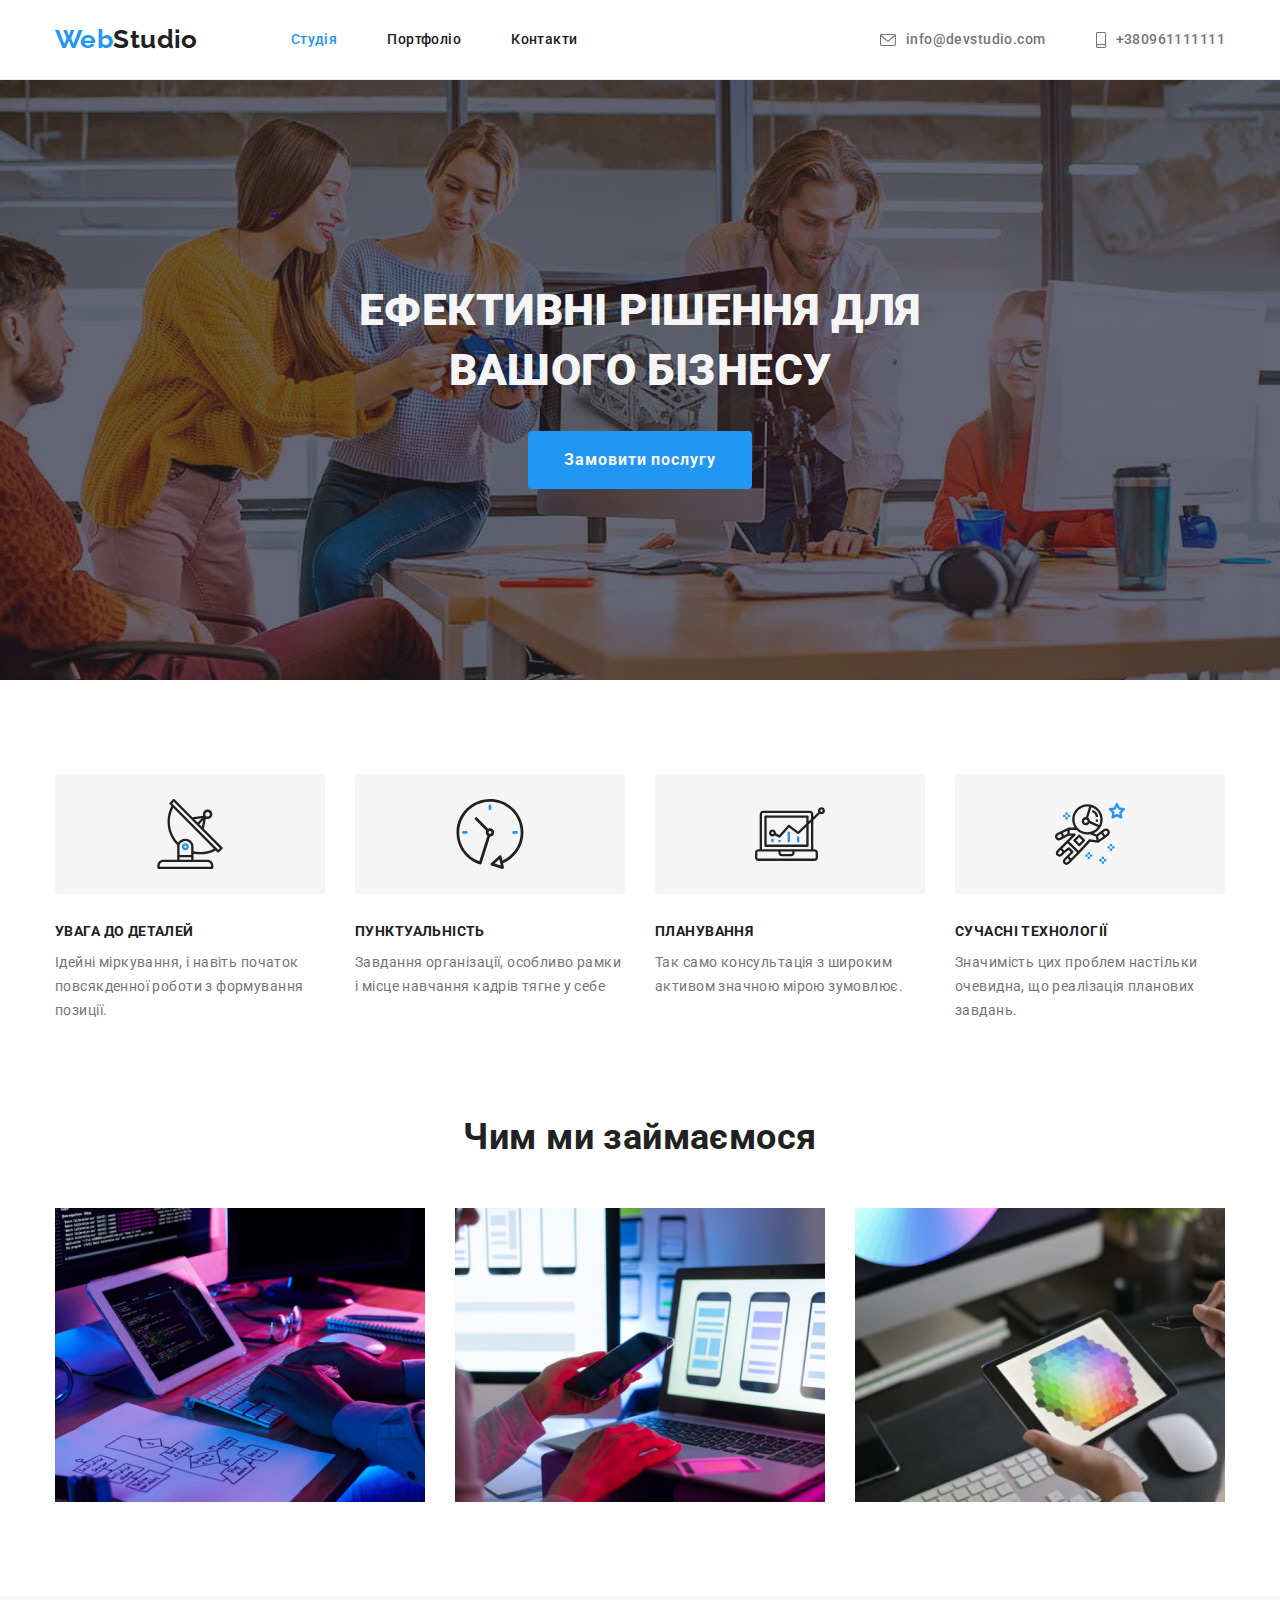
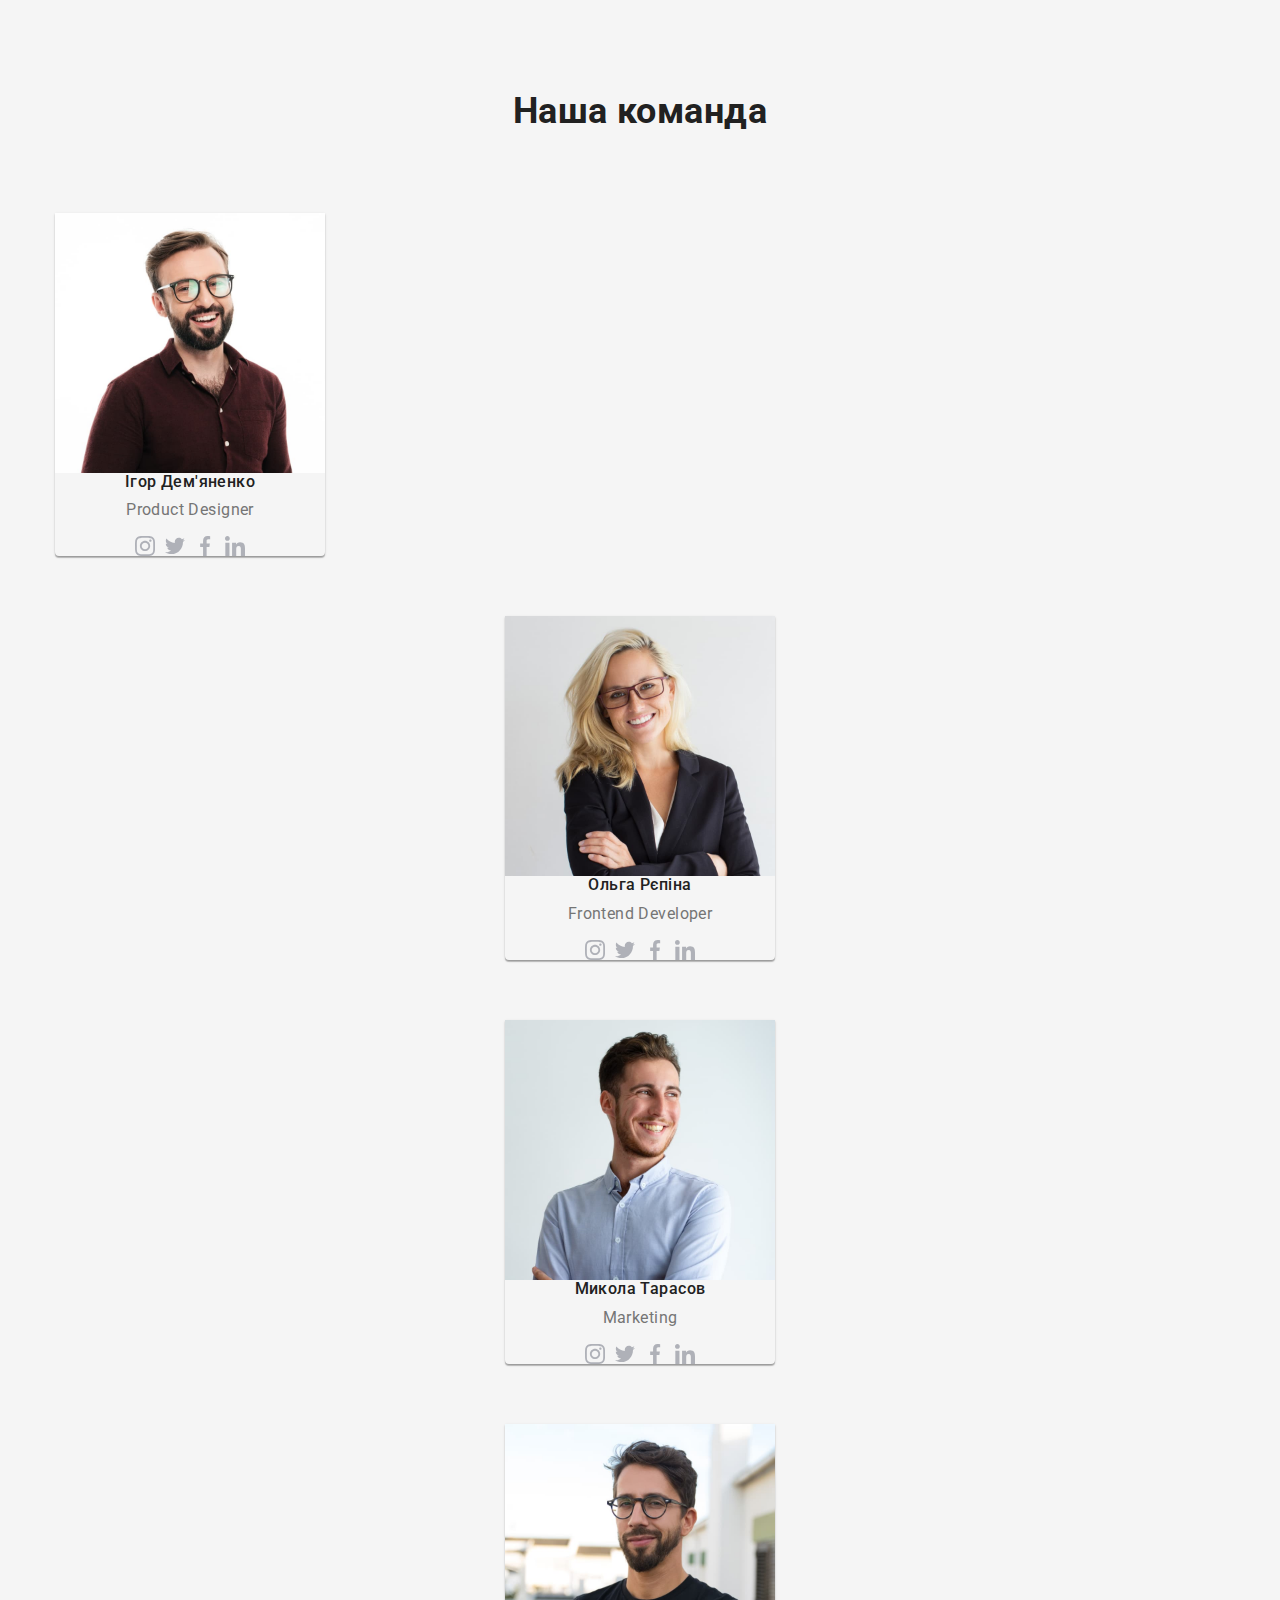
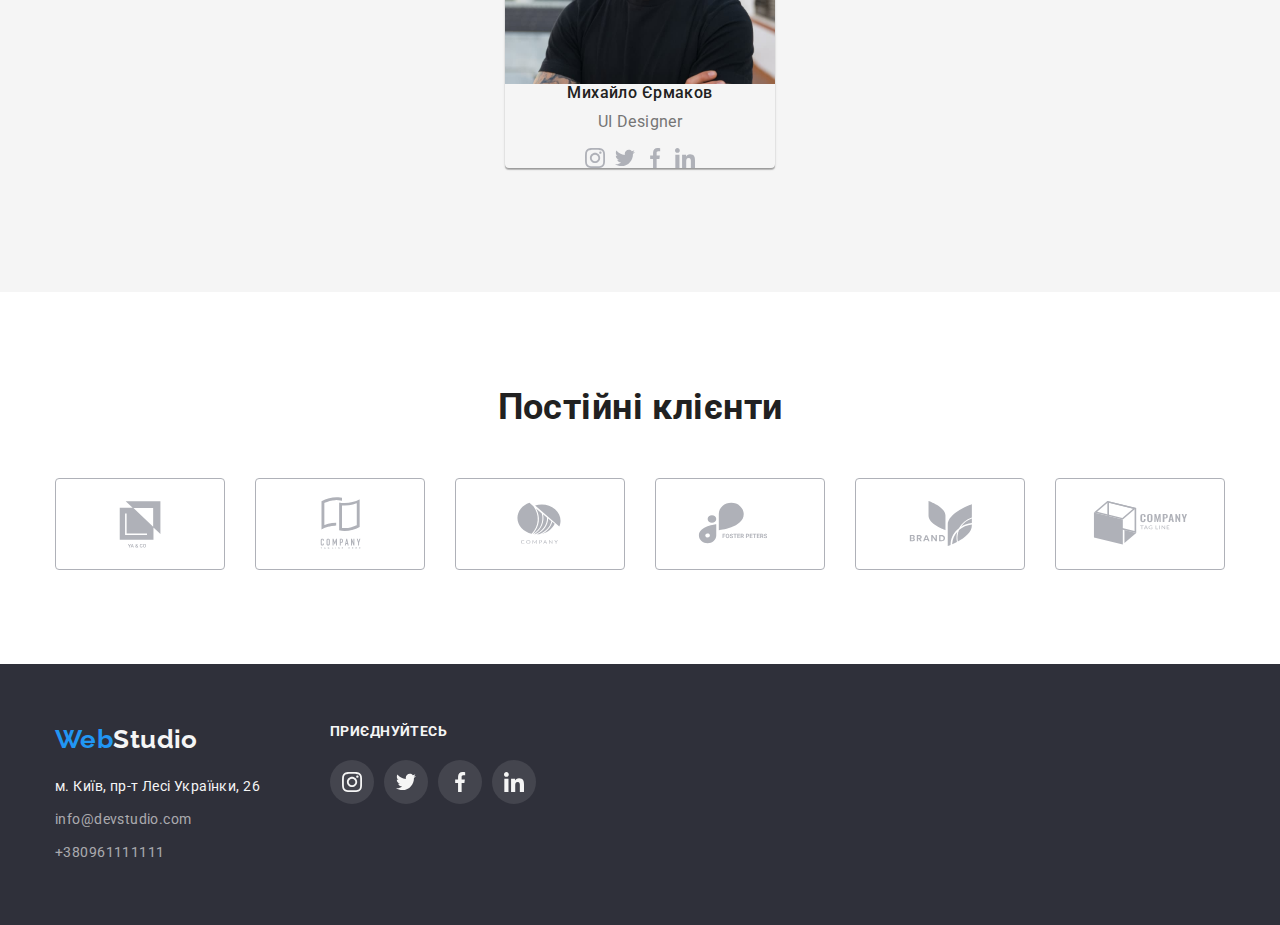
==== commit 79bef749: "hw-04" ====
--- a/index.html
+++ b/index.html
@@ -155,13 +155,13 @@
       <div class="container">
         <h2 class="section-title">Наша команда</h2>
 
+        <div class="team-box">
         <ul class="team-list">
           <li class="team">
             <img src="./img/image-3.jpg" alt="Дизайнер продукту" width="270" />
-            <div class="team-box">
+          
               <h3 class="team-name">Ігор Дем'яненко</h3>
               <p lang="en" class="team-position">Product Designer</p>
-            </div>
 
             <ul class="box-icon-iteam">
               <li class="list-icon">
@@ -198,138 +198,146 @@
                   </svg>
                 </a>
               </li>
+              </ul>
+            </li>
             </ul>
-          </li>
-
+          </div>
+         
+          <div class="team-box">
+            <ul class="box-icon-iteam">
           <li class="team">
             <img src="./img/image-4.jpg" alt="Фронтальний розробник" width="270" />
-            <div class="team-box">
+           
               <h3 class="team-name">Ольга Рєпіна</h3>
               <p lang="en" class="team-position">Frontend Developer</p>
+
+              <ul class="box-icon-iteam">
+                <li class="list-icon">
+                  <a href="https://www.instagram.com/" class="link-icon" target="_blank"
+                    rel="noopener nooreferrer nofollow ">
+                    <svg class="icon-team" width="20" height="20">
+                      <use href="./images/symbol-defs.svg#icon-instagram"></use>
+                    </svg>
+                  </a>
+                </li>
+                <li class="list-icon">
+                  <a href="https://twitter.com/" class="link-icon" target="_blank" rel="noopener nooreferrer nofollow ">
+                    <svg class="icon-team" width="20" height="20">
+                      <use href="./images/symbol-defs.svg#icon-twitter"></use>
+                    </svg>
+                  </a>
+                </li>
+                <li class="list-icon">
+                  <a href="https://www.facebook.com/" class="link-icon" target="_blank"
+                    rel="noopener nooreferrer nofollow ">
+                    <svg class="icon-team" width="20" height="20">
+                      <use href="./images/symbol-defs.svg#icon-facebook"></use>
+                    </svg>
+                  </a>
+                </li>
+                <li class="list-icon">
+                  <a href="https://www.linkedin.com/" class="link-icon" target="_blank"
+                    rel="noopener nooreferrer nofollow ">
+                    <svg class="icon-team" width="20" height="20">
+                      <use href="./images/symbol-defs.svg#icon-linkedin"></use>
+                    </svg>
+                  </a>
+                </li>
+              </ul>
+            </li> 
+            </ul> 
             </div>
-
+            
+            <div class="team-box">
             <ul class="box-icon-iteam">
-              <li class="list-icon">
-                <a href="https://www.instagram.com/" class="link-icon" target="_blank"
-                  rel="noopener nooreferrer nofollow ">
-                  <svg class="icon-team" width="20" height="20">
-                    <use href="./images/symbol-defs.svg#icon-instagram"></use>
-                  </svg>
-                </a>
-              </li>
-              <li class="list-icon">
-                <a href="https://twitter.com/" class="link-icon" target="_blank" rel="noopener nooreferrer nofollow ">
-                  <svg class="icon-team" width="20" height="20">
-                    <use href="./images/symbol-defs.svg#icon-twitter"></use>
-                  </svg>
-                </a>
-              </li>
-              <li class="list-icon">
-                <a href="https://www.facebook.com/" class="link-icon" target="_blank"
-                  rel="noopener nooreferrer nofollow ">
-                  <svg class="icon-team" width="20" height="20">
-                    <use href="./images/symbol-defs.svg#icon-facebook"></use>
-                  </svg>
-                </a>
-              </li>
-              <li class="list-icon">
-                <a href="https://www.linkedin.com/" class="link-icon" target="_blank"
-                  rel="noopener nooreferrer nofollow ">
-                  <svg class="icon-team" width="20" height="20">
-                    <use href="./images/symbol-defs.svg#icon-linkedin"></use>
-                  </svg>
-                </a>
-              </li>
-            </ul>
-          </li>
-
           <li class="team">
             <img src="./img/image-5.jpg" alt="Маркетолог" width="270" />
-            <div class="team-box">
+            
               <h3 class="team-name">Микола Тарасов</h3>
               <p lang="en" class="team-position">Marketing</p>
-            </div>
-
+              <ul class="box-icon-iteam">
+                <li class="list-icon">
+                  <a href="https://www.instagram.com/" class="link-icon" target="_blank"
+                    rel="noopener nooreferrer nofollow ">
+                    <svg class="icon-team" width="20" height="20">
+                      <use href="./images/symbol-defs.svg#icon-instagram"></use>
+                    </svg>
+                  </a>
+                </li>
+                <li class="list-icon">
+                  <a href="https://twitter.com/" class="link-icon" target="_blank" rel="noopener nooreferrer nofollow ">
+                    <svg class="icon-team" width="20" height="20">
+                      <use href="./images/symbol-defs.svg#icon-twitter"></use>
+                    </svg>
+                  </a>
+                </li>
+                <li class="list-icon">
+                  <a href="https://www.facebook.com/" class="link-icon" target="_blank"
+                    rel="noopener nooreferrer nofollow ">
+                    <svg class="icon-team" width="20" height="20">
+                      <use href="./images/symbol-defs.svg#icon-facebook"></use>
+                    </svg>
+                  </a>
+                </li>
+                <li class="list-icon">
+                  <a href="https://www.linkedin.com/" class="link-icon" target="_blank"
+                    rel="noopener nooreferrer nofollow ">
+                    <svg class="icon-team" width="20" height="20">
+                      <use href="./images/symbol-defs.svg#icon-linkedin"></use>
+                    </svg>
+                  </a>
+                </li>
+              </ul>
+            </li>
+            </ul>
+          </div>
+
+          <div class="team-box">
             <ul class="box-icon-iteam">
-              <li class="list-icon">
-                <a href="https://www.instagram.com/" class="link-icon" target="_blank"
-                  rel="noopener nooreferrer nofollow ">
-                  <svg class="icon-team" width="20" height="20">
-                    <use href="./images/symbol-defs.svg#icon-instagram"></use>
-                  </svg>
-                </a>
-              </li>
-              <li class="list-icon">
-                <a href="https://twitter.com/" class="link-icon" target="_blank" rel="noopener nooreferrer nofollow ">
-                  <svg class="icon-team" width="20" height="20">
-                    <use href="./images/symbol-defs.svg#icon-twitter"></use>
-                  </svg>
-                </a>
-              </li>
-              <li class="list-icon">
-                <a href="https://www.facebook.com/" class="link-icon" target="_blank"
-                  rel="noopener nooreferrer nofollow ">
-                  <svg class="icon-team" width="20" height="20">
-                    <use href="./images/symbol-defs.svg#icon-facebook"></use>
-                  </svg>
-                </a>
-              </li>
-              <li class="list-icon">
-                <a href="https://www.linkedin.com/" class="link-icon" target="_blank"
-                  rel="noopener nooreferrer nofollow ">
-                  <svg class="icon-team" width="20" height="20">
-                    <use href="./images/symbol-defs.svg#icon-linkedin"></use>
-                  </svg>
-                </a>
-              </li>
-            </ul>
-          </li>
-
           <li class="team">
             <img src="./img/image-6.jpg" alt="Дизайнер" width="270" />
-            <div class="team-box">
+
               <h3 class="team-name">Михайло Єрмаков</h3>
               <p lang="en" class="team-position">UI Designer</p>
-            </div>
-
-            <ul class="box-icon-iteam">
-              <li class="list-icon">
-                <a href="https://www.instagram.com/" class="link-icon" target="_blank"
-                  rel="noopener nooreferrer nofollow ">
-                  <svg class="icon-team" width="20" height="20">
-                    <use href="./images/symbol-defs.svg#icon-instagram"></use>
-                  </svg>
-                </a>
-              </li>
-
-              <li class="list-icon">
-                <a href="https://twitter.com/" class="link-icon" target="_blank" rel="noopener nooreferrer nofollow ">
-                  <svg class="icon-team" width="20" height="20">
-                    <use href="./images/symbol-defs.svg#icon-twitter"></use>
-                  </svg>
-                </a>
-              </li>
-
-              <li class="list-icon">
-                <a href="https://www.facebook.com/" class="link-icon" target="_blank"
-                  rel="noopener nooreferrer nofollow ">
-                  <svg class="icon-team" width="20" height="20">
-                    <use href="./images/symbol-defs.svg#icon-facebook"></use>
-                  </svg>
-                </a>
-              </li>
-
-              <li class="list-icon">
-                <a href="https://www.linkedin.com/" class="link-icon" target="_blank"
-                  rel="noopener nooreferrer nofollow ">
-                  <svg class="icon-team" width="20" height="20">
-                    <use href="./images/symbol-defs.svg#icon-linkedin"></use>
-                  </svg>
-                </a>
-              </li>
-            </ul>
-          </li>
-        </ul>
+              <ul class="box-icon-iteam">
+                <li class="list-icon">
+                  <a href="https://www.instagram.com/" class="link-icon" target="_blank"
+                    rel="noopener nooreferrer nofollow ">
+                    <svg class="icon-team" width="20" height="20">
+                      <use href="./images/symbol-defs.svg#icon-instagram"></use>
+                    </svg>
+                  </a>
+                </li>
+  
+                <li class="list-icon">
+                  <a href="https://twitter.com/" class="link-icon" target="_blank" rel="noopener nooreferrer nofollow ">
+                    <svg class="icon-team" width="20" height="20">
+                      <use href="./images/symbol-defs.svg#icon-twitter"></use>
+                    </svg>
+                  </a>
+                </li>
+  
+                <li class="list-icon">
+                  <a href="https://www.facebook.com/" class="link-icon" target="_blank"
+                    rel="noopener nooreferrer nofollow ">
+                    <svg class="icon-team" width="20" height="20">
+                      <use href="./images/symbol-defs.svg#icon-facebook"></use>
+                    </svg>
+                  </a>
+                </li>
+  
+                <li class="list-icon">
+                  <a href="https://www.linkedin.com/" class="link-icon" target="_blank"
+                    rel="noopener nooreferrer nofollow ">
+                    <svg class="icon-team" width="20" height="20">
+                      <use href="./images/symbol-defs.svg#icon-linkedin"></use>
+                    </svg>
+                  </a>
+                </li>
+              </ul>
+          </li>
+        </ul>
+        </div>
       </div>
     </section>
 
--- a/css/styles.css
+++ b/css/styles.css
@@ -76,9 +76,15 @@
 .project-titles{
 
 width: calc((100% - 60px) / 3);
-
 border: 1px solid #EEEEEE;
 }
+
+.project-titles:hover ,
+.project-titles:focus{
+    box-shadow: 0px 1px 1px rgba(0, 0, 0, 0.12), 0px 4px 4px rgba(0, 0, 0, 0.06),
+    1px 4px 6px rgba(0, 0, 0, 0.16);
+}
+
 
 .project-title{
     color: var(--primary-text-color);
@@ -244,7 +250,10 @@
     align-items: center;
 }
 
-
+.list-icon{
+    width: 20px;
+    height: 20px;
+}
 
 
 .team:not(:last-child) {
@@ -351,6 +360,9 @@
 .button-portfolio:focus {
     color: var(--primary-white-color);
     background-color: var(--actent-color);
+    box-shadow: 0px 3px 1px rgba(0, 0, 0, 0.1), 0px 1px 2px rgba(0, 0, 0, 0.08),
+    0px 2px 2px rgba(0, 0, 0, 0.12);
+
 }
 
 .box-button{
@@ -429,11 +441,14 @@
 
 .icon-team{
     fill: currentColor;
+    width: 20px;
+    height: 20px;
 }
 
 .link-icon{
     display: flex;
     align-items: center;
+    justify-content: center;
     width: 100%;
     height: 100%;
     border-radius: 50%;
@@ -447,10 +462,7 @@
 background:var(--actent-color);
 }
 
-.list-icon{
-     width: 20px;
-     height: 20px;
-}
+
 
 /* Reg-custom */
 
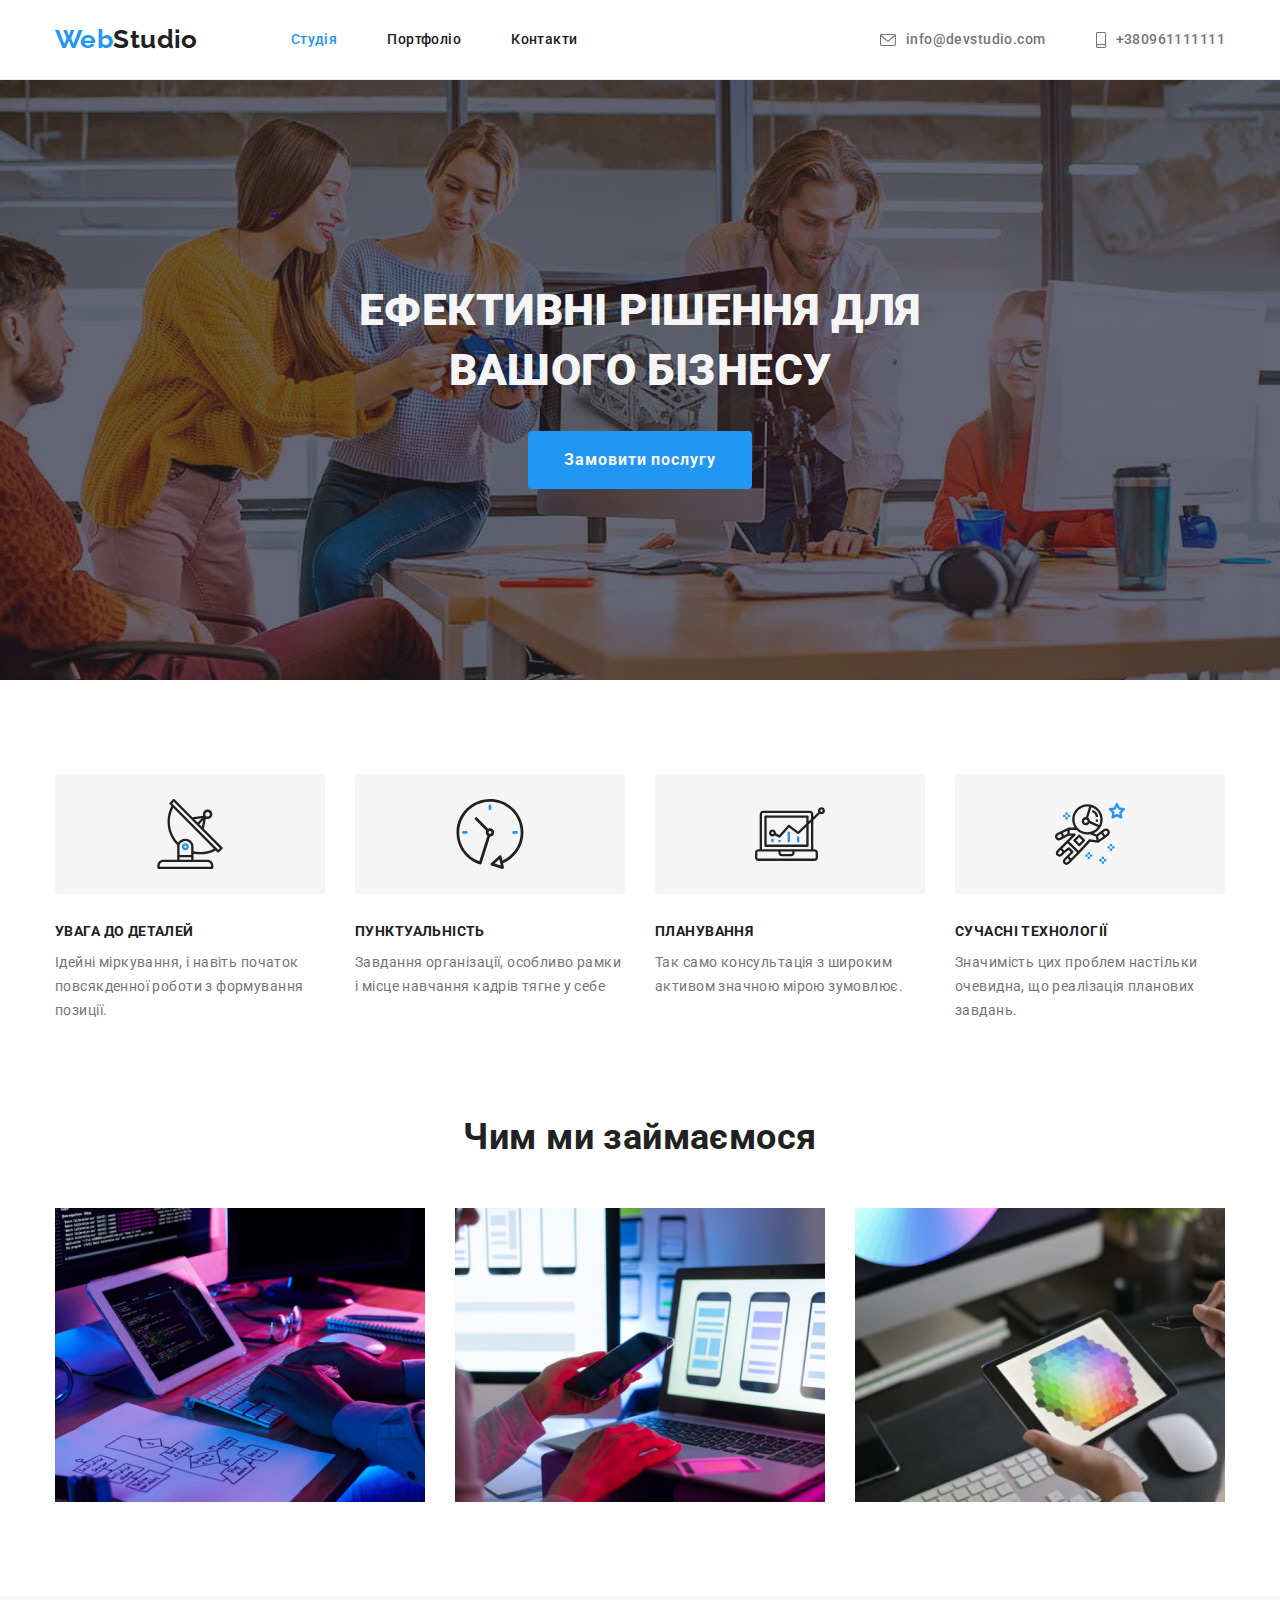
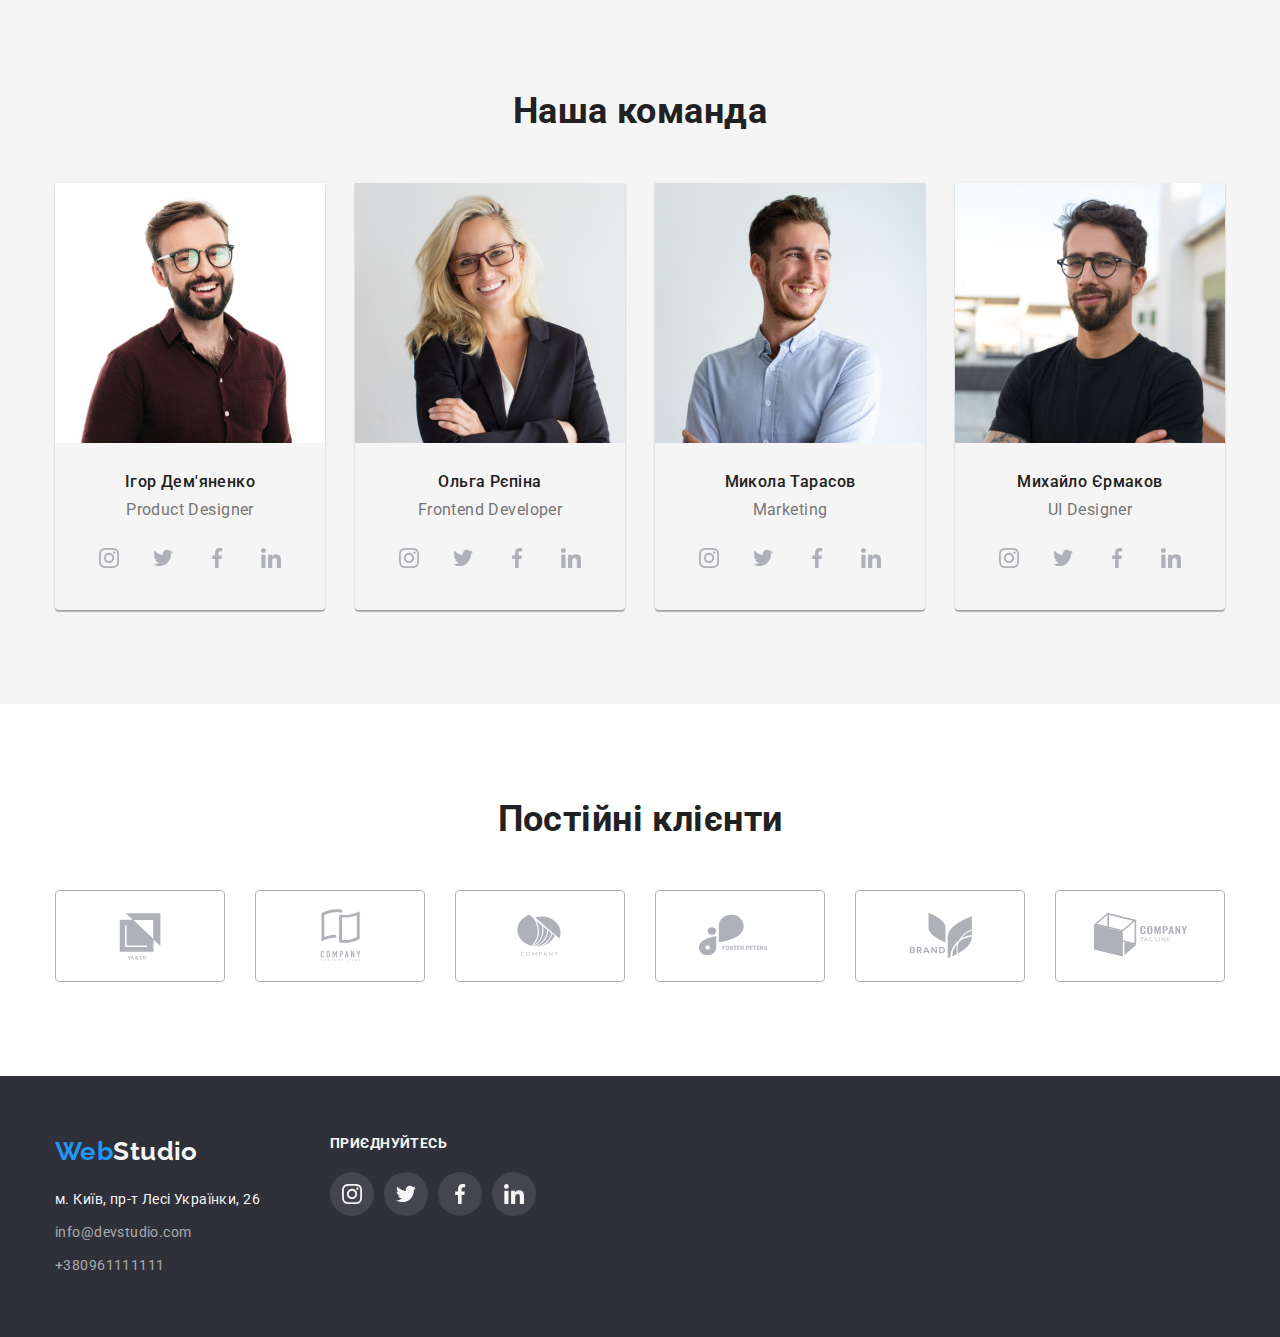
==== commit 8ee9b27a: "hw-04" ====
--- a/index.html
+++ b/index.html
@@ -155,11 +155,12 @@
       <div class="container">
         <h2 class="section-title">Наша команда</h2>
 
-        <div class="team-box">
+       
         <ul class="team-list">
           <li class="team">
             <img src="./img/image-3.jpg" alt="Дизайнер продукту" width="270" />
-          
+
+          <div class="team-box">
               <h3 class="team-name">Ігор Дем'яненко</h3>
               <p lang="en" class="team-position">Product Designer</p>
 
@@ -199,15 +200,13 @@
                 </a>
               </li>
               </ul>
+              </div>
             </li>
-            </ul>
-          </div>
-         
-          <div class="team-box">
-            <ul class="box-icon-iteam">
+          
           <li class="team">
             <img src="./img/image-4.jpg" alt="Фронтальний розробник" width="270" />
-           
+
+            <div class="team-box">
               <h3 class="team-name">Ольга Рєпіна</h3>
               <p lang="en" class="team-position">Frontend Developer</p>
 
@@ -244,15 +243,13 @@
                   </a>
                 </li>
               </ul>
+              </div>
             </li> 
-            </ul> 
-            </div>
-            
-            <div class="team-box">
-            <ul class="box-icon-iteam">
+          
           <li class="team">
             <img src="./img/image-5.jpg" alt="Маркетолог" width="270" />
-            
+
+            <div class="team-box">
               <h3 class="team-name">Микола Тарасов</h3>
               <p lang="en" class="team-position">Marketing</p>
               <ul class="box-icon-iteam">
@@ -288,15 +285,13 @@
                   </a>
                 </li>
               </ul>
+              </div>
             </li>
-            </ul>
-          </div>
-
-          <div class="team-box">
-            <ul class="box-icon-iteam">
+          
           <li class="team">
             <img src="./img/image-6.jpg" alt="Дизайнер" width="270" />
 
+            <div class="team-box">
               <h3 class="team-name">Михайло Єрмаков</h3>
               <p lang="en" class="team-position">UI Designer</p>
               <ul class="box-icon-iteam">
@@ -335,9 +330,9 @@
                   </a>
                 </li>
               </ul>
-          </li>
-        </ul>
-        </div>
+              </div>
+          </li>
+        </ul>
       </div>
     </section>
 
--- a/css/styles.css
+++ b/css/styles.css
@@ -251,8 +251,8 @@
 }
 
 .list-icon{
-    width: 20px;
-    height: 20px;
+    width: 44px;
+    height: 44px;
 }
 
 
@@ -285,7 +285,7 @@
 }
 
 .team-box{
-    padding: 30px 0px;
+    padding: 30px 32px;
 }
 
 img{
